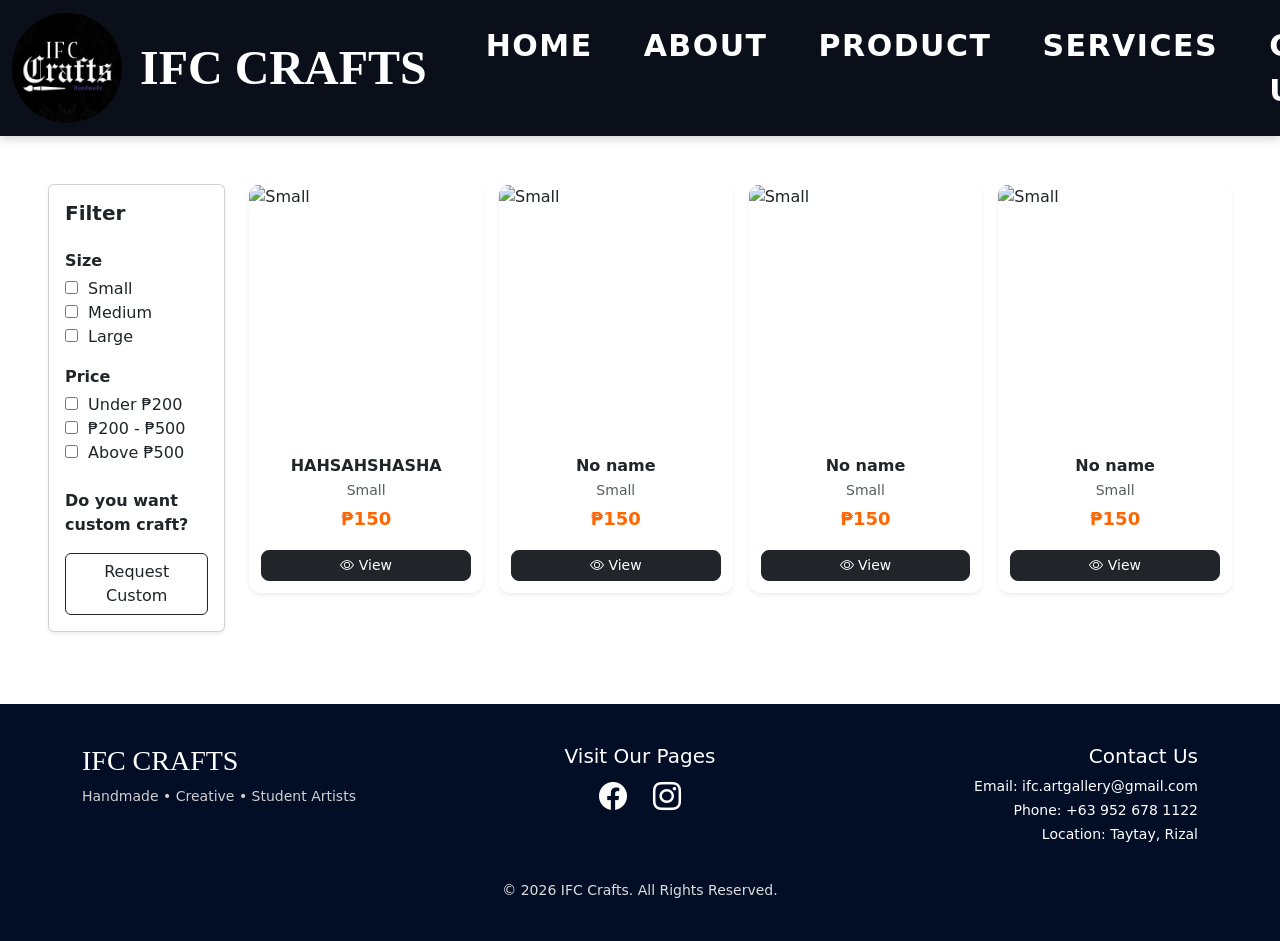
==== index.html @ a80b3e8e "Add files via upload" ====
<!DOCTYPE html>
<html lang="en">
<head>
    <meta charset="UTF-8">
    <meta name="viewport" content="width=device-width, initial-scale=1.0">
    <title>IFC Crafts</title>

    <!-- Bootstrap CSS -->
    <link href="https://cdn.jsdelivr.net/npm/bootstrap@5.3.0/dist/css/bootstrap.min.css" rel="stylesheet">

    <!-- Bootstrap Icons -->
    <link href="https://cdn.jsdelivr.net/npm/bootstrap-icons@1.10.5/font/bootstrap-icons.css" rel="stylesheet">

    <style>
        /* ✅ Make footer stick to bottom */
        html, body {
            height: 100%;
        }

        body {
            display: flex;
            flex-direction: column;
            margin: 0;
        }

        main {
            flex: 1;
            
            
        }

        /* ✅ Seasons Font */
        @font-face {
            font-family: 'Seasons';
            src: url('fonts/Fontspring-DEMO-theseasons-bd.otf') format('opentype');
            font-weight: bold;
        }

        /* ✅ Navbar */
        .custom-navbar {
            background-color: #0b0f1a;
           
            position: sticky;
            top: 0;
            z-index: 1000;
                box-shadow: 0 2px 10px rgba(0,0,0,0.2);

        }

        .navbar-brand {
            display: flex;
            align-items: center;
            color: white;
            font-size: 48px;
            font-family: 'Seasons', serif;
            font-weight: bold;
        }

        .navbar-brand img {
            width: 110px;
            height: 110px;
            border-radius: 50%;
            margin-right: 18px;
        }

        .nav-link {
            color: white !important;
            font-size: 30px;
            font-weight: 600;
            margin-left: 35px;
            letter-spacing: 1.5px;
        }

        .nav-link:hover {
            color: #ffb347 !important;
        }

        /* ✅ Footer */
        .footer-section {
            background-color: #020d26;
            padding: 40px 60px;
        }

        .footer-title {
            font-family: 'Seasons', serif;
            font-size: 28px;
        }

        .footer-sub {
            color: #cfcfcf;
            font-size: 14px;
        }

        .footer-section p {
            margin: 3px 0;
            font-size: 14px;
        }

        .social-icons .icon {
            font-size: 28px;
            margin: 0 10px;
            color: white;
        }

        .social-icons .fb:hover {
            color: #1877f2;
        }

        .social-icons .ig:hover {
            color: #e1306c;
        }

        .copyright {
            font-size: 14px;
            color: #ddd;
        }

        
.card input {
    margin-right: 5px;
}

.card h5 {
    font-weight: 600;
}


        .card-img-top {
    height: 300px;       /* ✅ control height */
    object-fit: cover;   /* ✅ prevents stretching */
}


.col-md-2 .card {
    position: sticky;
    top: 140px;
}

/* ✅ Card container */
.product-card {
    border-radius: 12px;
    overflow: hidden;
    background: white;
    transition: all 0.25s ease;
}

/* ✅ Hover effect */
.product-card:hover {
    transform: translateY(-5px);
    box-shadow: 0 8px 25px rgba(0,0,0,0.15);
}

/* ✅ Image wrapper */
.product-img-wrapper {
    width: 100%;
    height: 260px;
    overflow: hidden;
}

/* ✅ Image */
.product-img {
    width: 100%;
    height: 100%;
    object-fit: cover;
    transition: transform 0.3s ease;
}

/* ✅ Zoom on hover */
.product-card:hover .product-img {
    transform: scale(1.1);
}

/* ✅ Card body */
.product-body {
    padding: 12px;
}

/* ✅ Name */
.product-name {
    font-size: 16px;
    font-weight: 600;
    margin-bottom: 5px;
}

/* ✅ Price */
.product-price {
    color: #ff6600;
    font-weight: bold;
    font-size: 18px;
    margin-bottom: 10px;
}

/* ✅ Button */
.product-card .btn {
    border-radius: 8px;
}





    </style>
</head>

<body>

<!-- Navbar -->
<nav class="navbar navbar-expand-lg custom-navbar">
    <div class="container-fluid">

        <a class="navbar-brand" href="#">
            <img src="ifc_crafts.jpg" alt="Logo">
            IFC CRAFTS
        </a>

        <button class="navbar-toggler bg-light" type="button" data-bs-toggle="collapse" data-bs-target="#navbarNav">
            <span class="navbar-toggler-icon"></span>
        </button>

        <div class="collapse navbar-collapse justify-content-end" id="navbarNav">
            <ul class="navbar-nav">
                <li class="nav-item"><a class="nav-link" href="#">HOME</a></li>
                <li class="nav-item"><a class="nav-link" href="#">ABOUT</a></li>
                <li class="nav-item"><a class="nav-link" href="#">PRODUCT</a></li>
                <li class="nav-item"><a class="nav-link" href="#">SERVICES</a></li>
                <li class="nav-item"><a class="nav-link" href="#">CONTACT US</a></li>
            </ul>
        </div>

    </div>
</nav>

<!-- ✅ Main Content Area -->

<main class="container-fluid px-5 my-5">
    <div class="row">

        <!-- ✅ Sidebar -->
        <div class="col-md-2 mb-4">
            <div class="card p-3 shadow-sm">

                <h5>Filter</h5>

                <!-- Size Filter -->
                <p class="mt-3 mb-1"><strong>Size</strong></p>
                <div>
                    <input type="checkbox" id="small"> Small<br>
                    <input type="checkbox" id="medium"> Medium<br>
                    <input type="checkbox" id="large"> Large
                </div>

                <!-- Price Filter -->
                <p class="mt-3 mb-1"><strong>Price</strong></p>
                <div>
                    <input type="checkbox"> Under ₱200<br>
                    <input type="checkbox"> ₱200 - ₱500<br>
                    <input type="checkbox"> Above ₱500
                </div>

                <!-- ✅ Custom Craft Section -->
                <div class="mt-4">

                    <p class="fw-bold">Do you want custom craft?</p>

                    <button class="btn btn-outline-dark w-100">
                        Request Custom
                    </button>

                </div>
                

            </div>
        </div>

        <!-- ✅ Product Area -->
        <div class="col-md-10">
            <div id="product-container" class="row g-3">
                <!-- Cards will be generated here -->
            </div>
        </div>

    </div>
</main>

<div class="modal fade" id="itemModal" tabindex="-1">
  <div class="modal-dialog modal-lg modal-dialog-centered">
    <div class="modal-content rounded-4 overflow-hidden">

      <!-- Header -->
      <div class="modal-header border-0">
        <h5 class="modal-title fw-bold" id="modalTitle"></h5>
        <button type="button" class="btn-close" data-bs-dismiss="modal"></button>
      </div>

      <!-- Body -->
      <div class="modal-body">
        <div class="row g-4">

          <!-- LEFT: IMAGE -->
          <div class="col-md-6">
            <img id="modalImage" class="img-fluid rounded shadow-sm">
          </div>

          <!-- RIGHT: DETAILS -->
          <div class="col-md-6 d-flex flex-column justify-content-center">

            <!-- Price -->
            <h3 id="modalPrice" class="fw-bold text-warning mb-3"></h3>

            <!-- Size -->
            <p class="text-muted">
              <strong>Size:</strong> <span id="modalSize"></span>
            </p>

            <!-- Description -->
            <p id="modalDescription" class="mb-4"></p>

            <!-- Quantity -->
            <label class="mb-1"><strong>Quantity</strong></label>
            <input type="number" id="quantity" class="form-control mb-3" value="1" min="1"
oninput="updateBuyLink()">


            <!-- Buttons -->
            <div class="d-grid gap-2">

              <a id="buyBtn" target="_blank" class="btn btn-success fw-bold">
    <i class="bi bi-bag"></i> Buy Now
</a>


            </div>

          </div>

        </div>
      </div>

    </div>
  </div>
</div>

<!-- ✅ Footer -->
<footer class="footer-section text-white">
    <div class="container">
        <div class="row text-center text-md-start">

            <div class="col-md-4 mb-3">
                <h3 class="footer-title">IFC CRAFTS</h3>
                <p class="footer-sub">Handmade • Creative • Student Artists</p>
            </div>

            <div class="col-md-4 mb-3 text-center">
                <h5>Visit Our Pages</h5>
                <div class="social-icons mt-2">
                    <a href="#" class="icon fb"><i class="bi bi-facebook"></i></a>
                    <a href="#" class="icon ig"><i class="bi bi-instagram"></i></a>
                </div>
            </div>

            <div class="col-md-4 mb-3 text-md-end">
                <h5>Contact Us</h5>
                <p>Email: ifc.artgallery@gmail.com</p>
                <p>Phone: +63 952 678 1122</p>
                <p>Location: Taytay, Rizal</p>
            </div>

        </div>

        <div class="text-center mt-3 copyright">
            © 2026 IFC Crafts. All Rights Reserved.
        </div>
    </div>
</footer>

<!-- Bootstrap JS -->
<script src="https://cdn.jsdelivr.net/npm/bootstrap@5.3.0/dist/js/bootstrap.bundle.min.js"></script>
<script src="script.js"></script>


</body>
</html>
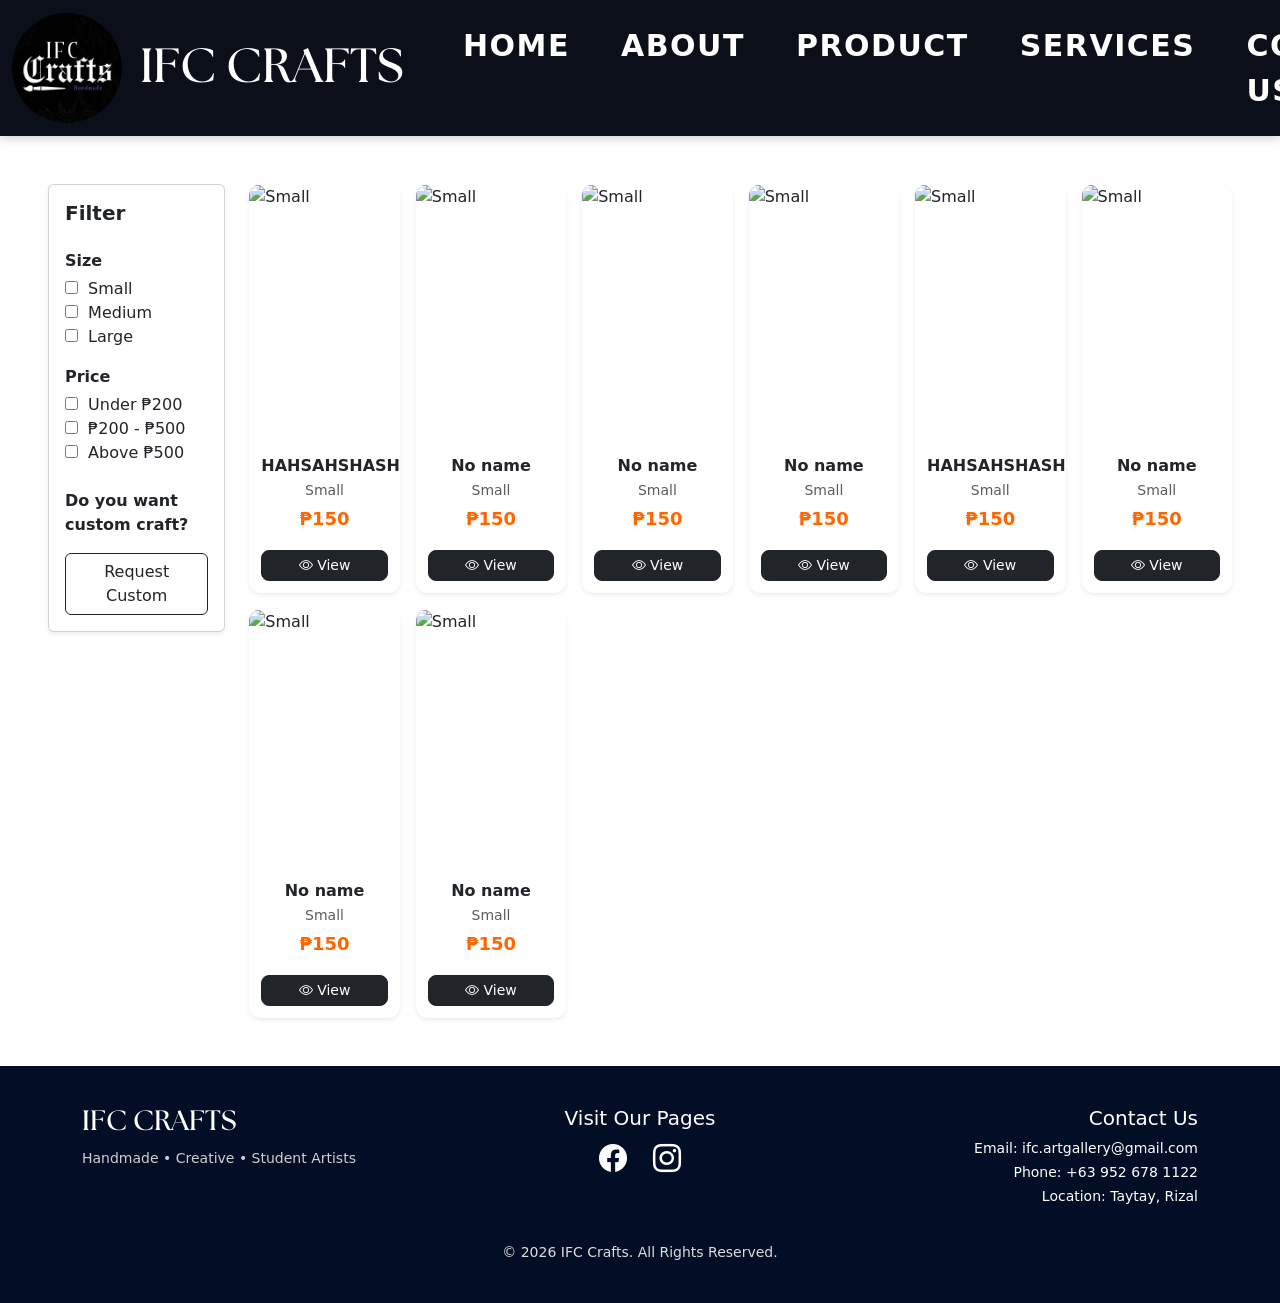
==== commit 1c3d4a31: "Add files via upload" ====
--- a/index.html
+++ b/index.html
@@ -323,9 +323,12 @@
 
             <!-- Buttons -->
             <div class="d-grid gap-2">
-
+                
               <a id="buyBtn" target="_blank" class="btn btn-success fw-bold">
     <i class="bi bi-bag"></i> Buy Now
+</a>
+<a href="terms.html" target="_blank" class="btn btn-link text-decoration-none mt-2" style="font-size: 13px;">
+  Terms of Service
 </a>
 
 
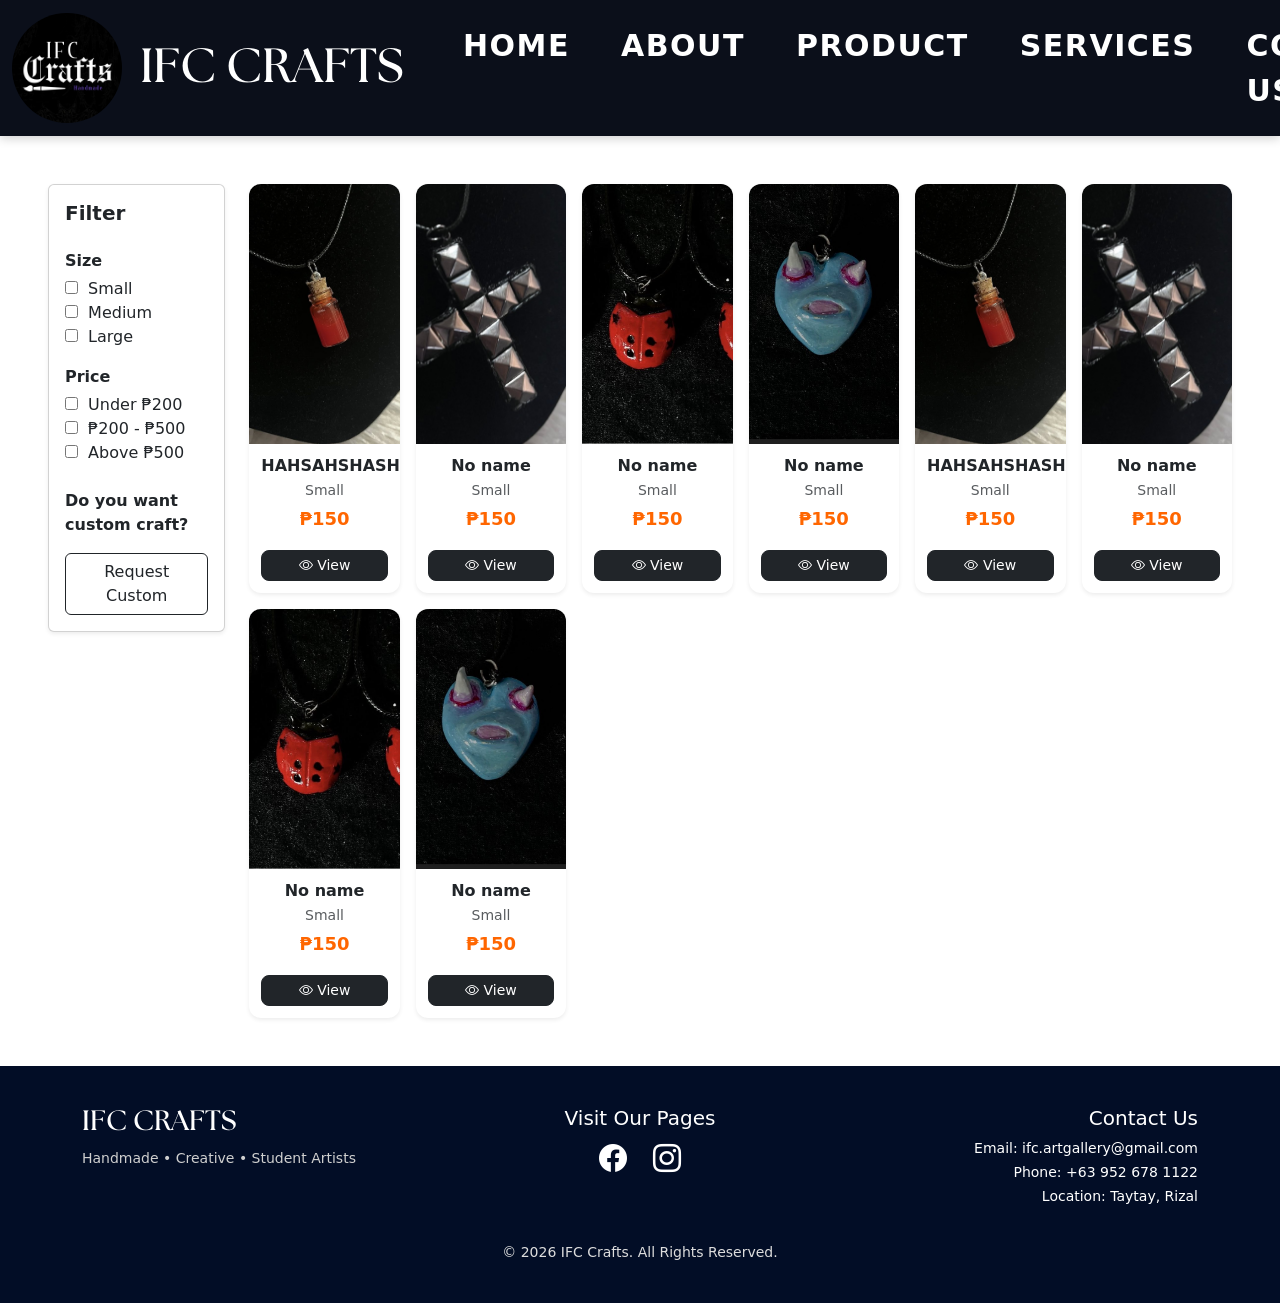
==== commit c9450152: "Add files via upload" ====
--- a/index.html
+++ b/index.html
@@ -262,9 +262,9 @@
 
                     <p class="fw-bold">Do you want custom craft?</p>
 
-                    <button class="btn btn-outline-dark w-100">
+                    <a href="custom.html" target="_blank" class="btn btn-outline-dark w-100">
                         Request Custom
-                    </button>
+                    </a>
 
                 </div>
                 
@@ -305,7 +305,8 @@
           <div class="col-md-6 d-flex flex-column justify-content-center">
 
             <!-- Price -->
-            <h3 id="modalPrice" class="fw-bold text-warning mb-3"></h3>
+            <h3 id="modalPrice" class="fw-bold text-dark mb-3"></h3>
+
 
             <!-- Size -->
             <p class="text-muted">
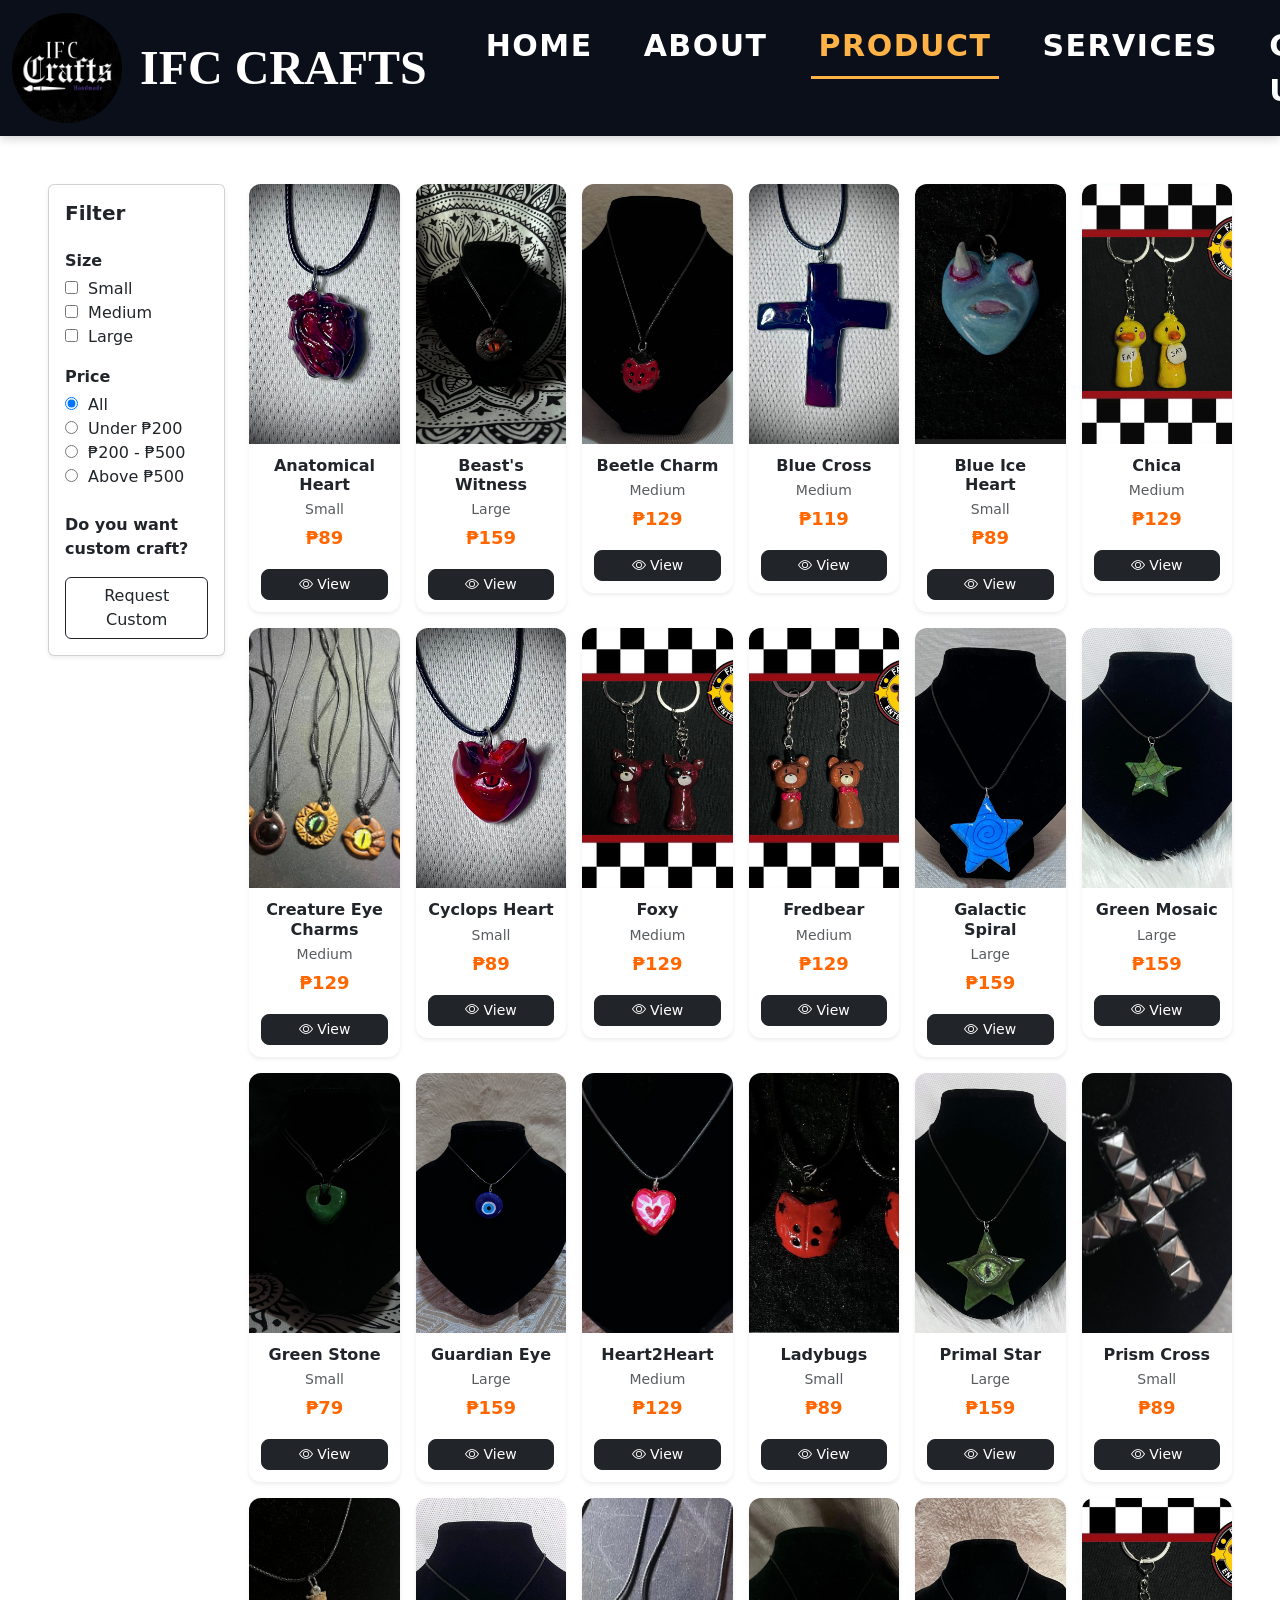
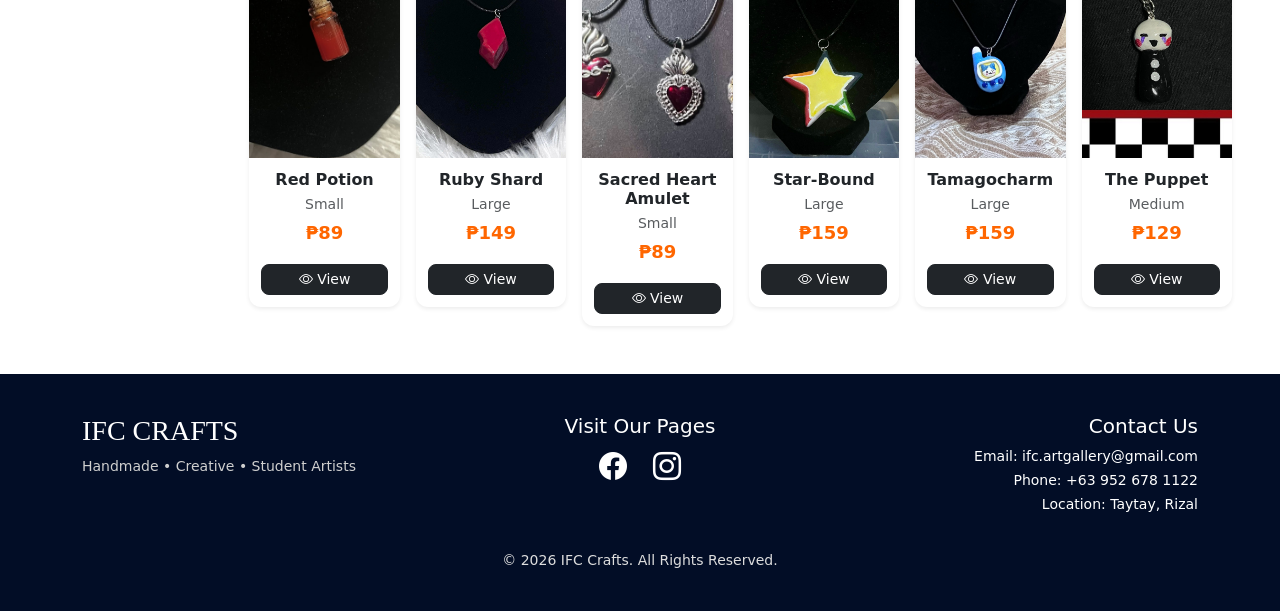
==== commit 559f19c6: "Add files via upload" ====
--- a/index.html
+++ b/index.html
@@ -10,196 +10,7 @@
 
     <!-- Bootstrap Icons -->
     <link href="https://cdn.jsdelivr.net/npm/bootstrap-icons@1.10.5/font/bootstrap-icons.css" rel="stylesheet">
-
-    <style>
-        /* ✅ Make footer stick to bottom */
-        html, body {
-            height: 100%;
-        }
-
-        body {
-            display: flex;
-            flex-direction: column;
-            margin: 0;
-        }
-
-        main {
-            flex: 1;
-            
-            
-        }
-
-        /* ✅ Seasons Font */
-        @font-face {
-            font-family: 'Seasons';
-            src: url('fonts/Fontspring-DEMO-theseasons-bd.otf') format('opentype');
-            font-weight: bold;
-        }
-
-        /* ✅ Navbar */
-        .custom-navbar {
-            background-color: #0b0f1a;
-           
-            position: sticky;
-            top: 0;
-            z-index: 1000;
-                box-shadow: 0 2px 10px rgba(0,0,0,0.2);
-
-        }
-
-        .navbar-brand {
-            display: flex;
-            align-items: center;
-            color: white;
-            font-size: 48px;
-            font-family: 'Seasons', serif;
-            font-weight: bold;
-        }
-
-        .navbar-brand img {
-            width: 110px;
-            height: 110px;
-            border-radius: 50%;
-            margin-right: 18px;
-        }
-
-        .nav-link {
-            color: white !important;
-            font-size: 30px;
-            font-weight: 600;
-            margin-left: 35px;
-            letter-spacing: 1.5px;
-        }
-
-        .nav-link:hover {
-            color: #ffb347 !important;
-        }
-
-        /* ✅ Footer */
-        .footer-section {
-            background-color: #020d26;
-            padding: 40px 60px;
-        }
-
-        .footer-title {
-            font-family: 'Seasons', serif;
-            font-size: 28px;
-        }
-
-        .footer-sub {
-            color: #cfcfcf;
-            font-size: 14px;
-        }
-
-        .footer-section p {
-            margin: 3px 0;
-            font-size: 14px;
-        }
-
-        .social-icons .icon {
-            font-size: 28px;
-            margin: 0 10px;
-            color: white;
-        }
-
-        .social-icons .fb:hover {
-            color: #1877f2;
-        }
-
-        .social-icons .ig:hover {
-            color: #e1306c;
-        }
-
-        .copyright {
-            font-size: 14px;
-            color: #ddd;
-        }
-
-        
-.card input {
-    margin-right: 5px;
-}
-
-.card h5 {
-    font-weight: 600;
-}
-
-
-        .card-img-top {
-    height: 300px;       /* ✅ control height */
-    object-fit: cover;   /* ✅ prevents stretching */
-}
-
-
-.col-md-2 .card {
-    position: sticky;
-    top: 140px;
-}
-
-/* ✅ Card container */
-.product-card {
-    border-radius: 12px;
-    overflow: hidden;
-    background: white;
-    transition: all 0.25s ease;
-}
-
-/* ✅ Hover effect */
-.product-card:hover {
-    transform: translateY(-5px);
-    box-shadow: 0 8px 25px rgba(0,0,0,0.15);
-}
-
-/* ✅ Image wrapper */
-.product-img-wrapper {
-    width: 100%;
-    height: 260px;
-    overflow: hidden;
-}
-
-/* ✅ Image */
-.product-img {
-    width: 100%;
-    height: 100%;
-    object-fit: cover;
-    transition: transform 0.3s ease;
-}
-
-/* ✅ Zoom on hover */
-.product-card:hover .product-img {
-    transform: scale(1.1);
-}
-
-/* ✅ Card body */
-.product-body {
-    padding: 12px;
-}
-
-/* ✅ Name */
-.product-name {
-    font-size: 16px;
-    font-weight: 600;
-    margin-bottom: 5px;
-}
-
-/* ✅ Price */
-.product-price {
-    color: #ff6600;
-    font-weight: bold;
-    font-size: 18px;
-    margin-bottom: 10px;
-}
-
-/* ✅ Button */
-.product-card .btn {
-    border-radius: 8px;
-}
-
-
-
-
-
-    </style>
+    <link rel="stylesheet" href="styles/index.css">
 </head>
 
 <body>
@@ -209,7 +20,7 @@
     <div class="container-fluid">
 
         <a class="navbar-brand" href="#">
-            <img src="ifc_crafts.jpg" alt="Logo">
+            <img src="images/ifc_crafts.jpg" alt="Logo">
             IFC CRAFTS
         </a>
 
@@ -221,7 +32,7 @@
             <ul class="navbar-nav">
                 <li class="nav-item"><a class="nav-link" href="#">HOME</a></li>
                 <li class="nav-item"><a class="nav-link" href="#">ABOUT</a></li>
-                <li class="nav-item"><a class="nav-link" href="#">PRODUCT</a></li>
+                <li class="nav-item"><a class="nav-link active" href="#">PRODUCT</a></li>
                 <li class="nav-item"><a class="nav-link" href="#">SERVICES</a></li>
                 <li class="nav-item"><a class="nav-link" href="#">CONTACT US</a></li>
             </ul>
@@ -252,9 +63,13 @@
                 <!-- Price Filter -->
                 <p class="mt-3 mb-1"><strong>Price</strong></p>
                 <div>
-                    <input type="checkbox"> Under ₱200<br>
-                    <input type="checkbox"> ₱200 - ₱500<br>
-                    <input type="checkbox"> Above ₱500
+    <input type="radio" name="price" id="allPrice" checked> All<br>
+ <input type="radio" name="price" id="under200"> Under ₱200<br>
+  <input type="radio" name="price" id="200to500"> ₱200 - ₱500<br>
+  <input type="radio" name="price" id="above500"> Above ₱500
+
+
+
                 </div>
 
                 <!-- ✅ Custom Craft Section -->
@@ -379,7 +194,7 @@
 
 <!-- Bootstrap JS -->
 <script src="https://cdn.jsdelivr.net/npm/bootstrap@5.3.0/dist/js/bootstrap.bundle.min.js"></script>
-<script src="script.js"></script>
+<script src="scripts/script.js"></script>
 
 
 </body>
--- a/styles/index.css
+++ b/styles/index.css
@@ -0,0 +1,193 @@
+       /* ✅ Make footer stick to bottom */
+        html, body {
+            height: 100%;
+        }
+
+        body {
+            display: flex;
+            flex-direction: column;
+            margin: 0;
+        }
+
+        main {
+            flex: 1;
+            
+            
+        }
+
+        /* ✅ Seasons Font */
+        @font-face {
+            font-family: 'Seasons';
+            src: url('fonts/Fontspring-DEMO-theseasons-bd.otf') format('opentype');
+            font-weight: bold;
+        }
+
+        /* ✅ Navbar */
+        .custom-navbar {
+            background-color: #0b0f1a;
+           
+            position: sticky;
+            top: 0;
+            z-index: 1000;
+                box-shadow: 0 2px 10px rgba(0,0,0,0.2);
+
+        }
+
+        .navbar-brand {
+            display: flex;
+            align-items: center;
+            color: white;
+            font-size: 48px;
+            font-family: 'Seasons', serif;
+            font-weight: bold;
+        }
+
+        .navbar-brand img {
+            width: 110px;
+            height: 110px;
+            border-radius: 50%;
+            margin-right: 18px;
+        }
+
+        .navbar-brand:hover{
+            color: #ffb347 !important;
+        }
+
+        .nav-link {
+            color: white !important;
+            font-size: 30px;
+            font-weight: 600;
+            margin-left: 35px;
+            letter-spacing: 1.5px;
+        }
+
+        .nav-link:hover {
+            color: #ffb347 !important;
+        }
+
+        /* ✅ Footer */
+        .footer-section {
+            background-color: #020d26;
+            padding: 40px 60px;
+        }
+
+        .footer-title {
+            font-family: 'Seasons', serif;
+            font-size: 28px;
+        }
+
+        .footer-sub {
+            color: #cfcfcf;
+            font-size: 14px;
+        }
+
+        .footer-section p {
+            margin: 3px 0;
+            font-size: 14px;
+        }
+
+        .social-icons .icon {
+            font-size: 28px;
+            margin: 0 10px;
+            color: white;
+        }
+
+        .social-icons .fb:hover {
+            color: #1877f2;
+        }
+
+        .social-icons .ig:hover {
+            color: #e1306c;
+        }
+
+        .copyright {
+            font-size: 14px;
+            color: #ddd;
+        }
+
+        
+.card input {
+    margin-right: 5px;
+}
+
+.card h5 {
+    font-weight: 600;
+}
+
+
+        .card-img-top {
+    height: 300px;       /* ✅ control height */
+    object-fit: cover;   /* ✅ prevents stretching */
+}
+
+
+.col-md-2 .card {
+    position: sticky;
+    top: 140px;
+}
+
+/* ✅ Card container */
+.product-card {
+    border-radius: 12px;
+    overflow: hidden;
+    background: white;
+    transition: all 0.25s ease;
+}
+
+/* ✅ Hover effect */
+.product-card:hover {
+    transform: translateY(-5px);
+    box-shadow: 0 8px 25px rgba(0,0,0,0.15);
+}
+
+/* ✅ Image wrapper */
+.product-img-wrapper {
+    width: 100%;
+    height: 260px;
+    overflow: hidden;
+}
+
+/* ✅ Image */
+.product-img {
+    width: 100%;
+    height: 100%;
+    object-fit: cover;
+    transition: transform 0.3s ease;
+}
+
+/* ✅ Zoom on hover */
+.product-card:hover .product-img {
+    transform: scale(1.1);
+}
+
+/* ✅ Card body */
+.product-body {
+    padding: 12px;
+}
+
+/* ✅ Name */
+.product-name {
+    font-size: 16px;
+    font-weight: 600;
+    margin-bottom: 5px;
+}
+
+/* ✅ Price */
+.product-price {
+    color: #ff6600;
+    font-weight: bold;
+    font-size: 18px;
+    margin-bottom: 10px;
+}
+
+/* ✅ Button */
+.product-card .btn {
+    border-radius: 8px;
+}
+
+
+.nav-link.active {
+    color: #ffb347 !important;
+    border-bottom: 3px solid #ffb347;
+}
+
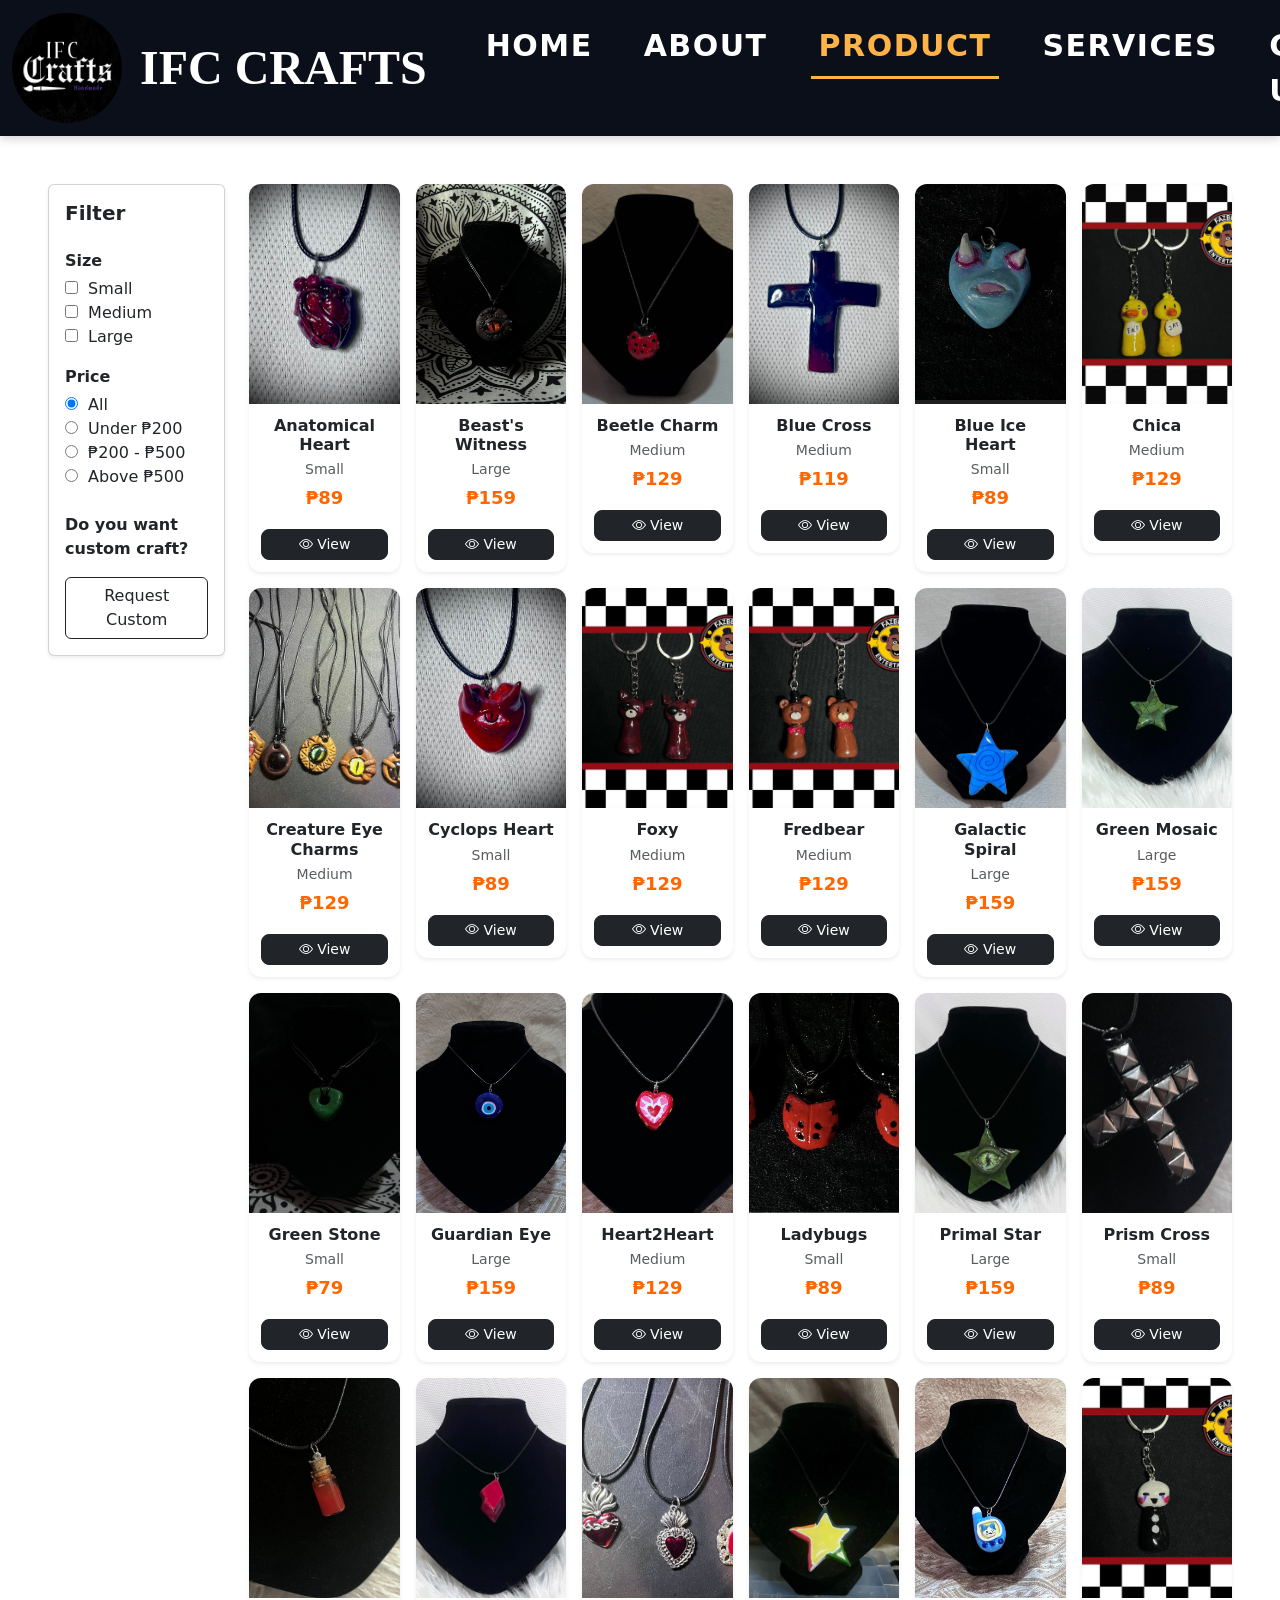
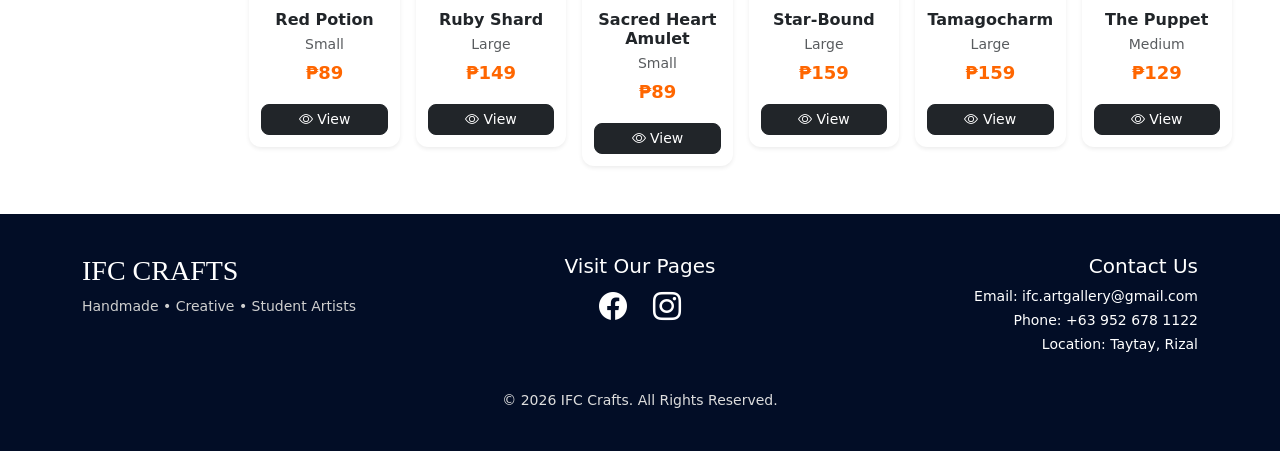
==== commit 4f7830d7: "Add files via upload" ====
--- a/index.html
+++ b/index.html
@@ -47,10 +47,15 @@
     <div class="row">
 
         <!-- ✅ Sidebar -->
-        <div class="col-md-2 mb-4">
+        <div class="col-12 col-md-3 col-lg-2 mb-4">
+            <button class="btn btn-dark w-100 mb-3 d-md-none" data-bs-toggle="collapse" data-bs-target="#filterBox">
+  Show Filters
+</button>
+             <div id="filterBox" class="collapse d-md-block">
             <div class="card p-3 shadow-sm">
 
                 <h5>Filter</h5>
+
 
                 <!-- Size Filter -->
                 <p class="mt-3 mb-1"><strong>Size</strong></p>
@@ -77,13 +82,14 @@
 
                     <p class="fw-bold">Do you want custom craft?</p>
 
-                    <a href="custom.html" target="_blank" class="btn btn-outline-dark w-100">
-                        Request Custom
-                    </a>
+                    <button class="btn btn-outline-dark w-100" data-bs-toggle="modal" data-bs-target="#customModal">
+    Request Custom
+</button>
 
                 </div>
                 
 
+            </div>
             </div>
         </div>
 
@@ -159,6 +165,134 @@
   </div>
 </div>
 
+<div class="modal fade" id="customModal" tabindex="-1">
+  <div class="modal-dialog modal-lg modal-dialog-centered">
+    <div class="modal-content rounded-4 shadow">
+
+      <!-- HEADER -->
+      <div class="modal-header border-0 pb-0">
+        <h5 class="modal-title fw-bold fs-4">Customize Your Craft</h5>
+        <button type="button" class="btn-close" data-bs-dismiss="modal"></button>
+      </div>
+
+      <!-- BODY -->
+      <div class="modal-body px-4 pb-4">
+
+        <form id="customForm">
+
+          <!-- ✅ SIZE -->
+          <div class="mb-4">
+            <label class="fw-bold mb-2">Size</label>
+            <div class="d-flex gap-3">
+
+              <input type="radio" class="btn-check" name="size" id="size1" value="Small" required>
+              <label class="btn btn-outline-dark" for="size1">Small</label>
+
+              <input type="radio" class="btn-check" name="size" id="size2" value="Medium">
+              <label class="btn btn-outline-dark" for="size2">Medium</label>
+
+              <input type="radio" class="btn-check" name="size" id="size3" value="Large">
+              <label class="btn btn-outline-dark" for="size3">Large</label>
+
+            </div>
+          </div>
+
+          <!-- ✅ TYPE -->
+          <div class="mb-4">
+            <label class="fw-bold mb-2">Type</label>
+            <div class="d-flex gap-3">
+
+              <input type="radio" class="btn-check" name="type" id="type1" value="Necklace" required>
+              <label class="btn btn-outline-dark" for="type1">Necklace</label>
+
+              <input type="radio" class="btn-check" name="type" id="type2" value="Bracelet">
+              <label class="btn btn-outline-dark" for="type2">Bracelet</label>
+
+              <input type="radio" class="btn-check" name="type" id="type3" value="Keychain">
+              <label class="btn btn-outline-dark" for="type3">Keychain</label>
+
+            </div>
+          </div>
+
+          <!-- ✅ DESCRIPTION -->
+          <div class="mb-4">
+            <label class="fw-bold mb-2">Describe your design</label>
+
+            <textarea 
+              id="customDesc"
+              class="form-control"
+              rows="3"
+              placeholder="Tell us your idea, color, vibe..."
+              required
+            ></textarea>
+
+            <small class="text-muted">
+              📌 You can send photo references after submitting via Messenger.
+            </small>
+          </div>
+
+          <!-- ✅ IMAGE UPLOAD -->
+<div class="mb-4">
+  <label class="fw-bold mb-2">Upload Reference Image</label>
+
+  <input 
+    type="file" 
+    id="imageUpload" 
+    class="form-control"
+    accept="image/*"
+  >
+
+  <!-- ✅ Preview -->
+  <div class="mt-3 text-center">
+    <img id="imagePreview" 
+         src="" 
+         style="max-width:100%; max-height:200px; display:none; border-radius:10px;">
+  </div>
+
+  <small class="text-muted">
+    📸 Optional: Upload an image to show your design idea.
+  </small>
+</div>
+
+
+          <!-- ✅ SUBMIT -->
+          <button type="submit" class="btn btn-success w-100 py-2 fw-bold">
+            <i class="bi bi-send"></i> Submit Request
+          </button>
+
+        </form>
+
+      </div>
+    </div>
+  </div>
+</div>
+
+<div class="modal fade" id="confirmModal" tabindex="-1">
+  <div class="modal-dialog modal-dialog-centered">
+    <div class="modal-content rounded-4 text-center p-4">
+
+      <h5 class="fw-bold mb-3">⚠️ One More Step</h5>
+
+      <p class="mb-4">
+        After Messenger opens, please send your uploaded image in the chat.
+      </p>
+
+      <div class="d-flex gap-2">
+        <button class="btn btn-secondary w-50" data-bs-dismiss="modal">
+          Cancel
+        </button>
+
+        <button id="continueBtn" class="btn btn-success w-50">
+          Continue
+        </button>
+      </div>
+
+    </div>
+  </div>
+</div>
+
+
+
 <!-- ✅ Footer -->
 <footer class="footer-section text-white">
     <div class="container">
--- a/styles/index.css
+++ b/styles/index.css
@@ -191,3 +191,38 @@
     border-bottom: 3px solid #ffb347;
 }
 
+@media (max-width: 768px) {
+  .col-md-2 {
+    position: static !important;
+  }
+}
+
+.navbar-brand {
+  font-size: clamp(18px, 4vw, 48px);
+}
+
+.navbar-brand img {
+  width: clamp(50px, 10vw, 110px);
+  height: auto;
+}
+
+.product-img-wrapper {
+  height: 220px;
+}
+
+@media (max-width: 576px) {
+  .product-img-wrapper {
+    height: 180px;
+  }
+}
+
+@media (max-width: 576px) {
+  .modal-body {
+    padding: 15px !important;
+  }
+
+  .btn-check + .btn {
+    font-size: 14px;
+    padding: 6px 10px;
+  }
+}
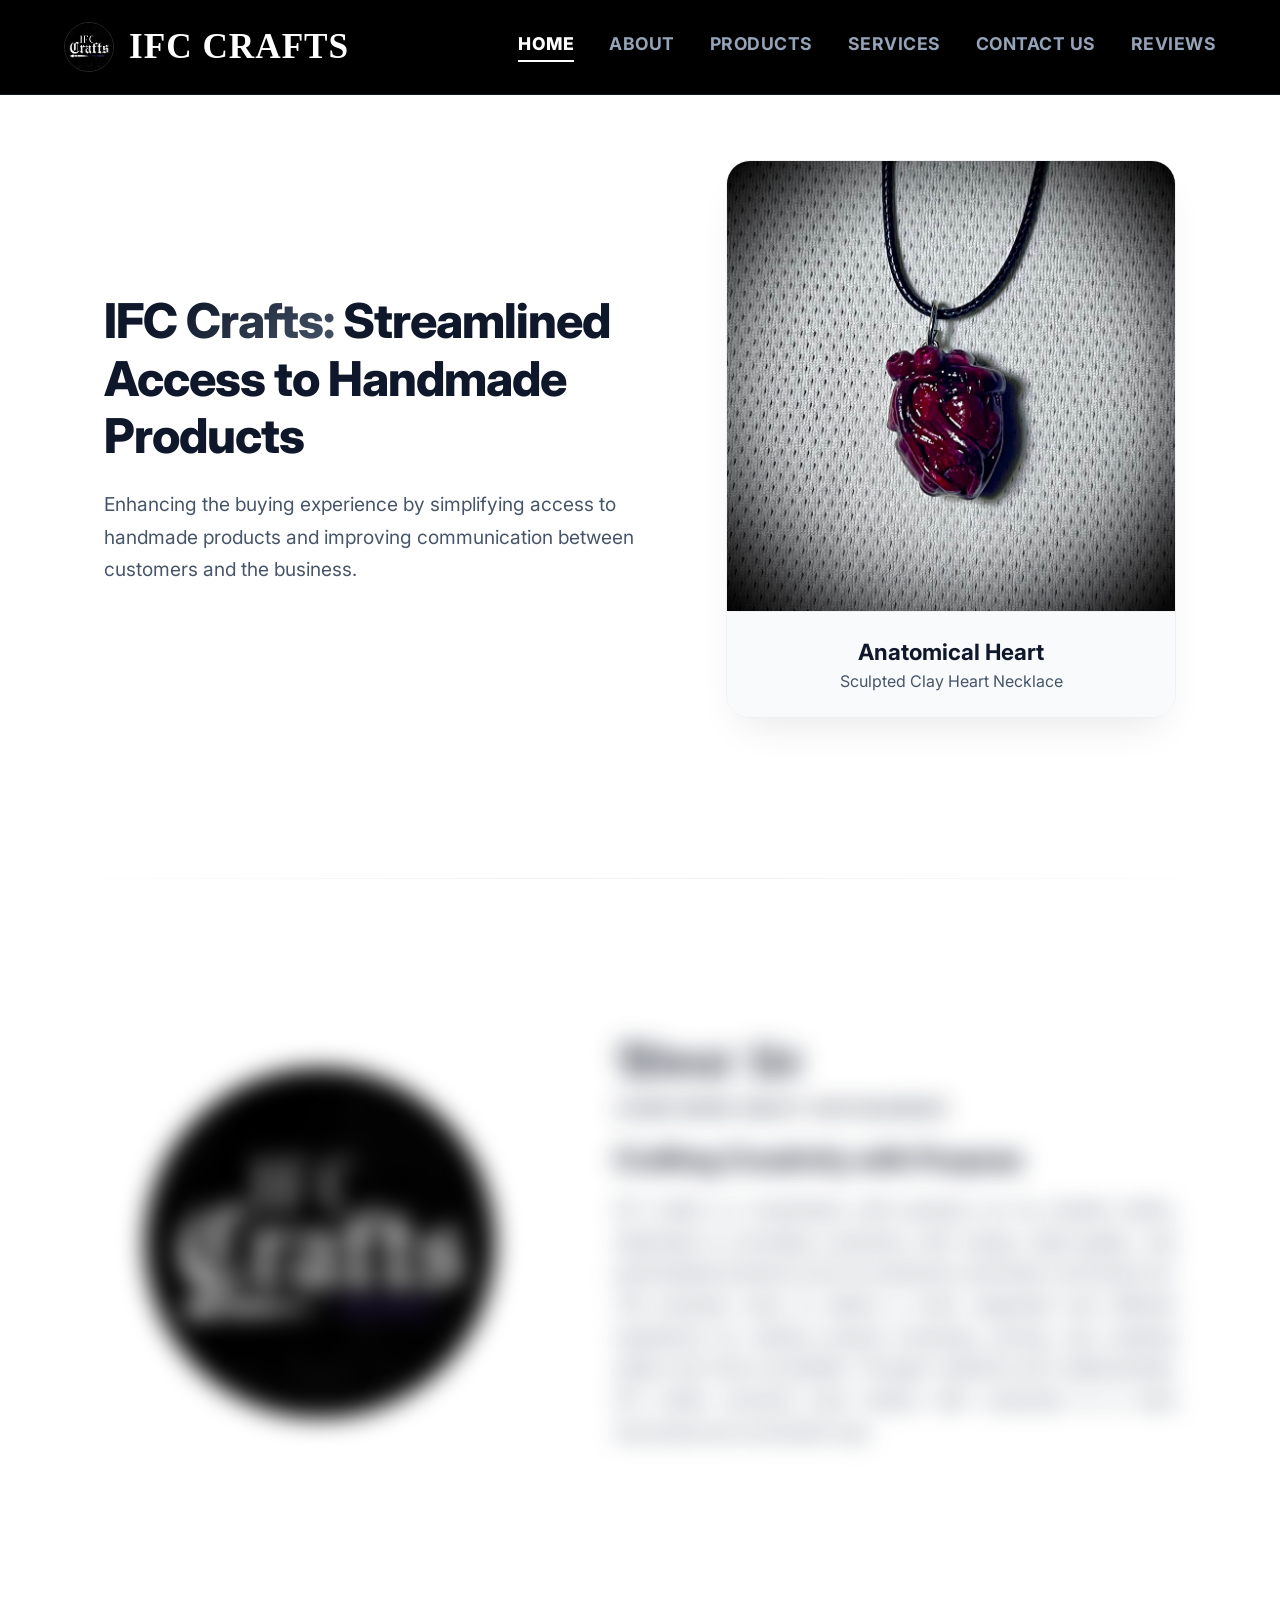
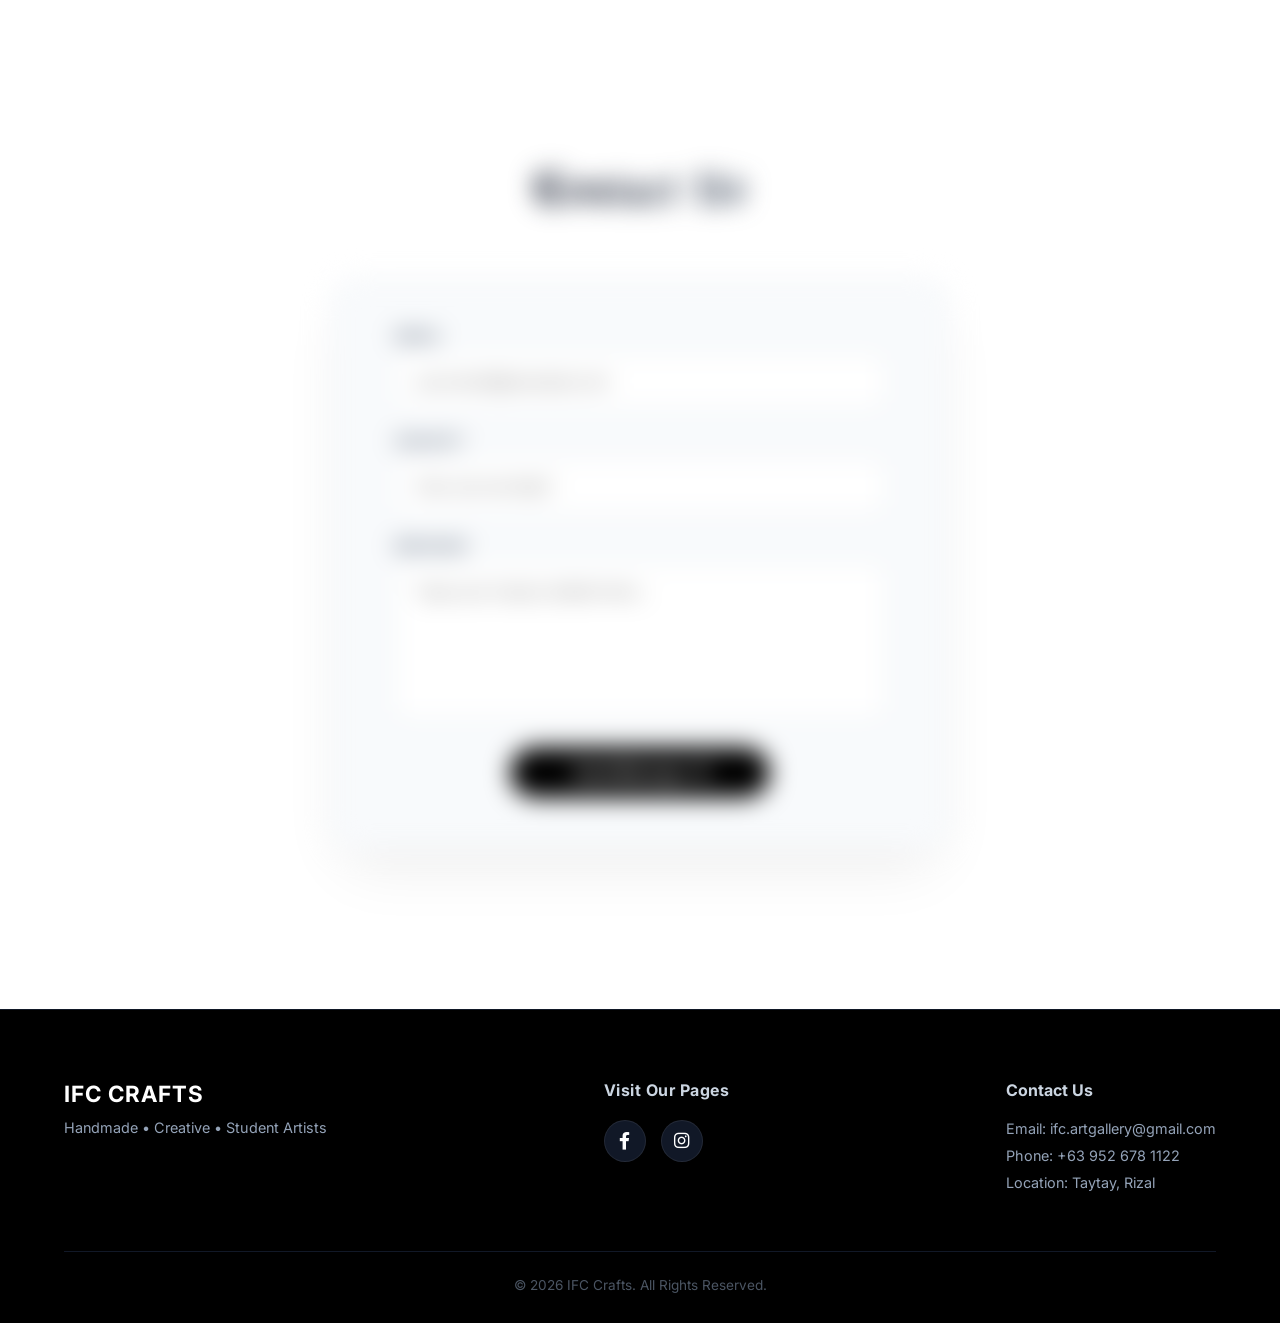
==== commit 492e4487: "Add files via upload" ====
--- a/index.html
+++ b/index.html
@@ -3,333 +3,301 @@
 <head>
     <meta charset="UTF-8">
     <meta name="viewport" content="width=device-width, initial-scale=1.0">
-    <title>IFC Crafts</title>
-
-    <!-- Bootstrap CSS -->
-    <link href="https://cdn.jsdelivr.net/npm/bootstrap@5.3.0/dist/css/bootstrap.min.css" rel="stylesheet">
-
-    <!-- Bootstrap Icons -->
-    <link href="https://cdn.jsdelivr.net/npm/bootstrap-icons@1.10.5/font/bootstrap-icons.css" rel="stylesheet">
-    <link rel="stylesheet" href="styles/index.css">
+    <title>IFC Crafts - Homepage</title>
+    <link rel="preconnect" href="https://fonts.googleapis.com">
+    <link rel="preconnect" href="https://fonts.gstatic.com" crossorigin>
+    <link href="https://fonts.googleapis.com/css2?family=Inter:wght@400;700&family=The+Seasons&display=swap" rel="stylesheet">
+    <link rel="stylesheet" href="styles/style.css">
+    <link rel="stylesheet" href="https://cdnjs.cloudflare.com/ajax/libs/font-awesome/6.0.0/css/all.min.css">
 </head>
-
 <body>
 
-<!-- Navbar -->
-<nav class="navbar navbar-expand-lg custom-navbar">
-    <div class="container-fluid">
-
-        <a class="navbar-brand" href="#">
-            <img src="images/ifc_crafts.jpg" alt="Logo">
-            IFC CRAFTS
-        </a>
-
-        <button class="navbar-toggler bg-light" type="button" data-bs-toggle="collapse" data-bs-target="#navbarNav">
-            <span class="navbar-toggler-icon"></span>
-        </button>
-
-        <div class="collapse navbar-collapse justify-content-end" id="navbarNav">
-            <ul class="navbar-nav">
-                <li class="nav-item"><a class="nav-link" href="#">HOME</a></li>
-                <li class="nav-item"><a class="nav-link" href="#">ABOUT</a></li>
-                <li class="nav-item"><a class="nav-link active" href="#">PRODUCT</a></li>
-                <li class="nav-item"><a class="nav-link" href="#">SERVICES</a></li>
-                <li class="nav-item"><a class="nav-link" href="#">CONTACT US</a></li>
-            </ul>
+    <header class="navbar">
+        <div class="nav-container">
+            <div class="logo-area">
+                <img src="pics/Logo.jpg" alt="IFC Crafts Logo" class="nav-logo">
+                <span class="brand-name">IFC CRAFTS</span>
+            </div>
+            
+            <input type="checkbox" id="menu-toggle" class="menu-toggle">
+            <label for="menu-toggle" class="hamburger">
+                <span></span>
+                <span></span>
+                <span></span>
+            </label>
+
+            <nav class="nav-links">
+                <a href="#home">HOME</a>
+                <a href="#about">ABOUT</a>
+                <a href="products.html">PRODUCTS</a>
+                <a href="services.html">SERVICES</a>
+                <a href="#contact">CONTACT US</a>
+                <a href="reviews.html">REVIEWS</a> 
+            </nav>
         </div>
-
-    </div>
-</nav>
-
-<!-- ✅ Main Content Area -->
-
-<main class="container-fluid px-5 my-5">
-    <div class="row">
-
-        <!-- ✅ Sidebar -->
-        <div class="col-12 col-md-3 col-lg-2 mb-4">
-            <button class="btn btn-dark w-100 mb-3 d-md-none" data-bs-toggle="collapse" data-bs-target="#filterBox">
-  Show Filters
-</button>
-             <div id="filterBox" class="collapse d-md-block">
-            <div class="card p-3 shadow-sm">
-
-                <h5>Filter</h5>
-
-
-                <!-- Size Filter -->
-                <p class="mt-3 mb-1"><strong>Size</strong></p>
-                <div>
-                    <input type="checkbox" id="small"> Small<br>
-                    <input type="checkbox" id="medium"> Medium<br>
-                    <input type="checkbox" id="large"> Large
+    </header>
+
+    <main class="main-wrapper">
+
+        <section id="home" class="section-container home-section reveal">
+            <div class="home-text">
+                <h1 class="premium-fade-up header-glow"><span class="highlight-text">IFC Crafts:</span> Streamlined Access to Handmade Products</h1>
+                <p class="premium-fade-up link-delay-1 home-subtext">Enhancing the buying experience by simplifying access to handmade products and improving communication between customers and the business.</p>
+            </div>
+            
+            <div class="carousel-wrapper single-card-carousel premium-scale-in link-delay-2 glow-container">
+                <div class="carousel-track-container">
+                    <div class="carousel-track" id="auto-track">
+                        
+                        <div class="product-card">
+                            <div class="card-image-wrapper">
+                                <img src="pics/heartPendant.jpg" alt="Anatomical Heart Pendant" class="card-img">
+                            </div>
+                            <div class="card-info">
+                                <h4>Anatomical Heart</h4>
+                                <p>Sculpted Clay Heart Necklace</p>
+                            </div>
+                        </div>
+                        
+                        <div class="product-card">
+                            <div class="card-image-wrapper">
+                                <img src="pics/keychain2.jpg" alt="Tamagotchi Style Keychains" class="card-img">
+                            </div>
+                            <div class="card-info">
+                                <h4>Retro Console Accents</h4>
+                                <p>Handmade Miniature Clay Keychains</p>
+                            </div>
+                        </div>
+
+                        <div class="product-card">
+                            <div class="card-image-wrapper">
+                                <img src="pics/henna2.jpg" alt="Floral Henna Design" class="card-img">
+                            </div>
+                            <div class="card-info">
+                                <h4>Floral Henna Art</h4>
+                                <p>Elegantly Linked Hand Elements</p>
+                            </div>
+                        </div>
+
+                        <div class="product-card">
+                            <div class="card-image-wrapper">
+                                <img src="pics/stareyePendant.jpg" alt="Star Eye Pendant" class="card-img">
+                            </div>
+                            <div class="card-info">
+                                <h4>Cosmic Eye Star</h4>
+                                <p>Surrealist Statement Cord Pendant</p>
+                            </div>
+                        </div>
+
+                        <div class="product-card">
+                            <div class="card-image-wrapper">
+                                <img src="pics/keychain3.jpg" alt="Bear Riceball Keychains" class="card-img">
+                            </div>
+                            <div class="card-info">
+                                <h4>Onigiri Friends</h4>
+                                <p>Cute Sculpted Riceball Trinkets</p>
+                            </div>
+                        </div>
+
+                        <div class="product-card">
+                            <div class="card-image-wrapper">
+                                <img src="pics/henna.jpg" alt="Sun and Moon Henna Art" class="card-img">
+                            </div>
+                            <div class="card-info">
+                                <h4>Celestial Henna</h4>
+                                <p>Custom Sun & Moon Temporary Ink</p>
+                            </div>
+                        </div>
+
+                        <div class="product-card">
+                            <div class="card-image-wrapper">
+                                <img src="pics/keychain.jpg" alt="White Seal Keychains" class="card-img">
+                            </div>
+                            <div class="card-info">
+                                <h4>Seal Friends</h4>
+                                <p>Handmade Cute Chubby Seal Trinkets</p>
+                            </div>
+                        </div>
+
+                        <div class="product-card">
+                            <div class="card-image-wrapper">
+                                <img src="pics/henna3.jpg" alt="Red Bow Henna Tattoo 888" class="card-img">
+                            </div>
+                            <div class="card-info">
+                                <h4>Coquette Ribbon Art</h4>
+                                <p>Minimalist Tinted Line Illustration</p>
+                            </div>
+                        </div>
+
+                    </div>
                 </div>
-
-                <!-- Price Filter -->
-                <p class="mt-3 mb-1"><strong>Price</strong></p>
-                <div>
-    <input type="radio" name="price" id="allPrice" checked> All<br>
- <input type="radio" name="price" id="under200"> Under ₱200<br>
-  <input type="radio" name="price" id="200to500"> ₱200 - ₱500<br>
-  <input type="radio" name="price" id="above500"> Above ₱500
-
-
-
-                </div>
-
-                <!-- ✅ Custom Craft Section -->
-                <div class="mt-4">
-
-                    <p class="fw-bold">Do you want custom craft?</p>
-
-                    <button class="btn btn-outline-dark w-100" data-bs-toggle="modal" data-bs-target="#customModal">
-    Request Custom
-</button>
-
-                </div>
-                
-
-            </div>
-            </div>
-        </div>
-
-        <!-- ✅ Product Area -->
-        <div class="col-md-10">
-            <div id="product-container" class="row g-3">
-                <!-- Cards will be generated here -->
-            </div>
-        </div>
-
-    </div>
-</main>
-
-<div class="modal fade" id="itemModal" tabindex="-1">
-  <div class="modal-dialog modal-lg modal-dialog-centered">
-    <div class="modal-content rounded-4 overflow-hidden">
-
-      <!-- Header -->
-      <div class="modal-header border-0">
-        <h5 class="modal-title fw-bold" id="modalTitle"></h5>
-        <button type="button" class="btn-close" data-bs-dismiss="modal"></button>
-      </div>
-
-      <!-- Body -->
-      <div class="modal-body">
-        <div class="row g-4">
-
-          <!-- LEFT: IMAGE -->
-          <div class="col-md-6">
-            <img id="modalImage" class="img-fluid rounded shadow-sm">
-          </div>
-
-          <!-- RIGHT: DETAILS -->
-          <div class="col-md-6 d-flex flex-column justify-content-center">
-
-            <!-- Price -->
-            <h3 id="modalPrice" class="fw-bold text-dark mb-3"></h3>
-
-
-            <!-- Size -->
-            <p class="text-muted">
-              <strong>Size:</strong> <span id="modalSize"></span>
-            </p>
-
-            <!-- Description -->
-            <p id="modalDescription" class="mb-4"></p>
-
-            <!-- Quantity -->
-            <label class="mb-1"><strong>Quantity</strong></label>
-            <input type="number" id="quantity" class="form-control mb-3" value="1" min="1"
-oninput="updateBuyLink()">
-
-
-            <!-- Buttons -->
-            <div class="d-grid gap-2">
-                
-              <a id="buyBtn" target="_blank" class="btn btn-success fw-bold">
-    <i class="bi bi-bag"></i> Buy Now
-</a>
-<a href="terms.html" target="_blank" class="btn btn-link text-decoration-none mt-2" style="font-size: 13px;">
-  Terms of Service
-</a>
-
-
-            </div>
-
-          </div>
-
-        </div>
-      </div>
-
-    </div>
-  </div>
-</div>
-
-<div class="modal fade" id="customModal" tabindex="-1">
-  <div class="modal-dialog modal-lg modal-dialog-centered">
-    <div class="modal-content rounded-4 shadow">
-
-      <!-- HEADER -->
-      <div class="modal-header border-0 pb-0">
-        <h5 class="modal-title fw-bold fs-4">Customize Your Craft</h5>
-        <button type="button" class="btn-close" data-bs-dismiss="modal"></button>
-      </div>
-
-      <!-- BODY -->
-      <div class="modal-body px-4 pb-4">
-
-        <form id="customForm">
-
-          <!-- ✅ SIZE -->
-          <div class="mb-4">
-            <label class="fw-bold mb-2">Size</label>
-            <div class="d-flex gap-3">
-
-              <input type="radio" class="btn-check" name="size" id="size1" value="Small" required>
-              <label class="btn btn-outline-dark" for="size1">Small</label>
-
-              <input type="radio" class="btn-check" name="size" id="size2" value="Medium">
-              <label class="btn btn-outline-dark" for="size2">Medium</label>
-
-              <input type="radio" class="btn-check" name="size" id="size3" value="Large">
-              <label class="btn btn-outline-dark" for="size3">Large</label>
-
-            </div>
-          </div>
-
-          <!-- ✅ TYPE -->
-          <div class="mb-4">
-            <label class="fw-bold mb-2">Type</label>
-            <div class="d-flex gap-3">
-
-              <input type="radio" class="btn-check" name="type" id="type1" value="Necklace" required>
-              <label class="btn btn-outline-dark" for="type1">Necklace</label>
-
-              <input type="radio" class="btn-check" name="type" id="type2" value="Bracelet">
-              <label class="btn btn-outline-dark" for="type2">Bracelet</label>
-
-              <input type="radio" class="btn-check" name="type" id="type3" value="Keychain">
-              <label class="btn btn-outline-dark" for="type3">Keychain</label>
-
-            </div>
-          </div>
-
-          <!-- ✅ DESCRIPTION -->
-          <div class="mb-4">
-            <label class="fw-bold mb-2">Describe your design</label>
-
-            <textarea 
-              id="customDesc"
-              class="form-control"
-              rows="3"
-              placeholder="Tell us your idea, color, vibe..."
-              required
-            ></textarea>
-
-            <small class="text-muted">
-              📌 You can send photo references after submitting via Messenger.
-            </small>
-          </div>
-
-          <!-- ✅ IMAGE UPLOAD -->
-<div class="mb-4">
-  <label class="fw-bold mb-2">Upload Reference Image</label>
-
-  <input 
-    type="file" 
-    id="imageUpload" 
-    class="form-control"
-    accept="image/*"
-  >
-
-  <!-- ✅ Preview -->
-  <div class="mt-3 text-center">
-    <img id="imagePreview" 
-         src="" 
-         style="max-width:100%; max-height:200px; display:none; border-radius:10px;">
-  </div>
-
-  <small class="text-muted">
-    📸 Optional: Upload an image to show your design idea.
-  </small>
-</div>
-
-
-          <!-- ✅ SUBMIT -->
-          <button type="submit" class="btn btn-success w-100 py-2 fw-bold">
-            <i class="bi bi-send"></i> Submit Request
-          </button>
-
-        </form>
-
-      </div>
-    </div>
-  </div>
-</div>
-
-<div class="modal fade" id="confirmModal" tabindex="-1">
-  <div class="modal-dialog modal-dialog-centered">
-    <div class="modal-content rounded-4 text-center p-4">
-
-      <h5 class="fw-bold mb-3">⚠️ One More Step</h5>
-
-      <p class="mb-4">
-        After Messenger opens, please send your uploaded image in the chat.
-      </p>
-
-      <div class="d-flex gap-2">
-        <button class="btn btn-secondary w-50" data-bs-dismiss="modal">
-          Cancel
-        </button>
-
-        <button id="continueBtn" class="btn btn-success w-50">
-          Continue
-        </button>
-      </div>
-
-    </div>
-  </div>
-</div>
-
-
-
-<!-- ✅ Footer -->
-<footer class="footer-section text-white">
-    <div class="container">
-        <div class="row text-center text-md-start">
-
-            <div class="col-md-4 mb-3">
-                <h3 class="footer-title">IFC CRAFTS</h3>
-                <p class="footer-sub">Handmade • Creative • Student Artists</p>
-            </div>
-
-            <div class="col-md-4 mb-3 text-center">
-                <h5>Visit Our Pages</h5>
-                <div class="social-icons mt-2">
-                    <a href="#" class="icon fb"><i class="bi bi-facebook"></i></a>
-                    <a href="#" class="icon ig"><i class="bi bi-instagram"></i></a>
-                </div>
-            </div>
-
-            <div class="col-md-4 mb-3 text-md-end">
-                <h5>Contact Us</h5>
+            </div>
+        </section>
+
+        <hr class="section-divider">
+
+        <section id="about" class="section-container about-section reveal">
+            <div class="about-logo-wrapper premium-scale-in">
+                <img src="pics/Logo.jpg" alt="IFC Crafts Large Logo" class="about-big-logo">
+            </div>
+    
+            <div class="about-text">
+                <h2 class="gothic-title premium-fade-up highlight-text">About Us</h2>
+                <p class="subtitle premium-fade-up link-delay-1">Learn more about our business</p>
+        
+                <h3 class="premium-fade-up link-delay-2 text-black">Crafting Creativity with Purpose</h3>
+                <p class="description premium-fade-up link-delay-3">
+                IFC Crafts is a handmade craft business run by student artists, dedicated to providing customers with unique, high-quality, and personalized products such as necklaces, keychains, and henna art. The business aims to deliver a more organized and efficient experience by making product browsing, pricing, and ordering easier and more accessible. Through creativity and craftsmanship, IFC Crafts connects local artistry with customers in a more structured and convenient way.
+                </p>
+            </div>
+        </section>
+        <section id="contact" class="section-container contact-section reveal">
+            <h2 class="gothic-title center-text premium-fade-up highlight-text">Contact Us</h2>
+            
+            <div class="form-container premium-fade-up link-delay-1 form-glow">
+                <form action="https://formspree.io/f/YOUR_UNIQUE_ID" method="POST">
+                    <div class="input-group">
+                        <label for="email">Email</label>
+                        <input type="email" id="email" name="email" required placeholder="your.email@example.com">
+                    </div>
+    
+                    <div class="input-group">
+                        <label for="subject">Subject</label>
+                        <input type="text" id="subject" name="_subject" required placeholder="How can we help?">
+                    </div>
+    
+                    <div class="input-group">
+                        <label for="message">Message</label>
+                        <textarea id="message" name="message" rows="6" required placeholder="Type your inquiry details here..."></textarea>
+                    </div>
+    
+                <button type="submit" class="submit-btn">
+                    Send Message <i class="fas fa-paper-plane" style="margin-left: 8px; font-size: 0.85rem;"></i>
+                </button>
+                </form>
+            </div>
+        </section>
+
+    </main>
+
+    <footer class="footer">
+        <div class="footer-container">
+            <div class="footer-brand">
+                <h3>IFC CRAFTS</h3>
+                <p>Handmade • Creative • Student Artists</p>
+            </div>
+            
+            <div class="footer-socials">
+                <h4>Visit Our Pages</h4>
+                    <div class="social-icons">
+                    <a href="https://www.facebook.com/share/1FCM4HD3Uy/" target="_blank" class="social-icon fb">
+                    <i class="fab fa-facebook-f"></i>
+                </a>
+                    <a href="https://www.instagram.com/ifc_crafts?fbclid=IwY2xjawR9bL9leHRuA2FlbQIxMABicmlkETFLREZkOW5oRlUwV1p0SmI2c3J0YwZhcHBfaWQQMjIyMDM5MTc4ODIwMDg5MgABHqOFW1DUT4je-uGwDYlBzD3nbKcqX8M3lHsp7Jydc3wK8p5hkFXS-ncKt6j0_aem_1enSv-P-OlO4m32z-_7O_g" target="_blank" class="social-icon ig">
+                     <i class="fab fa-instagram"></i>
+                </a>
+                    </div>
+             </div>
+            
+            <div class="footer-contact">
+                <h4>Contact Us</h4>
                 <p>Email: ifc.artgallery@gmail.com</p>
                 <p>Phone: +63 952 678 1122</p>
                 <p>Location: Taytay, Rizal</p>
             </div>
-
         </div>
-
-        <div class="text-center mt-3 copyright">
-            © 2026 IFC Crafts. All Rights Reserved.
+        <div class="footer-bottom">
+            <p>&copy; 2026 IFC Crafts. All Rights Reserved.</p>
         </div>
-    </div>
-</footer>
-
-<!-- Bootstrap JS -->
-<script src="https://cdn.jsdelivr.net/npm/bootstrap@5.3.0/dist/js/bootstrap.bundle.min.js"></script>
-<script src="scripts/script.js"></script>
-
-
+    </footer>
+
+    <script>
+        /* --- CAROUSEL SLIDER ENGINE --- */
+        const track = document.getElementById('auto-track');
+        const cards = Array.from(track.children);
+        
+        const firstClone = cards[0].cloneNode(true);
+        track.appendChild(firstClone);
+        
+        let currentIndex = 0;
+        const totalCards = cards.length;
+        const slideSpeed = 2000; 
+        let slideInterval;
+
+        function startSlideLoop() {
+            slideInterval = setInterval(() => {
+                currentIndex++;
+                track.style.transition = "transform 0.8s cubic-bezier(0.2, 1, 0.2, 1)"; 
+                track.style.transform = `translateX(-${currentIndex * 100}%)`;
+
+                if (currentIndex === totalCards) {
+                    setTimeout(() => {
+                        track.style.transition = "none";
+                        currentIndex = 0;
+                        track.style.transform = `translateX(0%)`;
+                    }, 800); 
+                }
+            }, slideSpeed);
+        }
+
+        startSlideLoop();
+        track.addEventListener('mouseenter', () => clearInterval(slideInterval));
+        track.addEventListener('mouseleave', startSlideLoop);
+
+
+        /* --- DYNAMIC INTERSECTION CONTROLLER FOR REPEATING CINEMATIC FLOW --- */
+        const sections = document.querySelectorAll('section[id]');
+        const navLinks = document.querySelectorAll('.nav-links a');
+
+        const observerOptions = {
+            root: null,
+            rootMargin: '-45% 0px -45% 0px', 
+            threshold: 0.05
+        };
+
+        const sectionObserver = new IntersectionObserver((entries) => {
+            entries.forEach(entry => {
+                if (entry.isIntersecting) {
+                    // 1. Navbar dynamic underlining update
+                    const activeId = entry.target.getAttribute('id');
+                    navLinks.forEach(link => {
+                        link.classList.remove('active');
+                        if (link.getAttribute('href') === `#${activeId}`) {
+                            link.classList.add('active');
+                        }
+                    });
+
+                    // 2. Add class to play luxury cinematic intro animation
+                    entry.target.classList.add('active-scroll');
+                } else {
+                    // 3. Remove the class on leaving view (enables scroll-up replays)
+                    entry.target.classList.remove('active-scroll');
+                }
+            });
+        }, observerOptions);
+
+        sections.forEach(section => sectionObserver.observe(section));
+
+        // Mobile dropdown panel trigger closer
+        document.querySelectorAll('.nav-links a').forEach(link => {
+            link.addEventListener('click', () => {
+                document.getElementById('menu-toggle').checked = false;
+            });
+        });
+
+        document.querySelector("form").addEventListener("submit", function(e) {
+            e.preventDefault(); // This stops the page from actually sending data
+    
+            // This replaces the form with a success message
+            const formContainer = document.querySelector(".form-container");
+            formContainer.innerHTML = `
+                <div style="text-align: center; padding: 50px;">
+                    <i class="fas fa-check-circle" style="font-size: 3rem; color: #10b981; margin-bottom: 20px;"></i>
+                    <h3>Message Sent Successfully!</h3>
+                    <p>Thank you for reaching out. We will get back to you soon.</p>
+                </div>
+            `;
+        });
+    </script>
 </body>
-</html>
+</html>
--- a/styles/style.css
+++ b/styles/style.css
@@ -0,0 +1,683 @@
+/* --- RESET & FONTS --- */
+@import url('https://fonts.googleapis.com/css2?family=Inter:wght@400;600;700;800&family=UnifrakturMaguntia&display=swap');
+@import url('https://fonts.cdnfonts.com/css/the-seasons');
+
+* {
+    margin: 0;
+    padding: 0;
+    box-sizing: border-box;
+    font-family: 'Inter', sans-serif; /* Updated globally to Inter */
+}
+
+html {
+    scroll-behavior: smooth;
+    font-size: 16px; 
+}
+
+body {
+    background-color: #ffffff; /* Premium Pure White Canvas Body */
+    color: #0f172a;            /* Charcoal Black Main Text Font */
+    overflow-x: hidden; 
+}
+
+.gothic-title {
+    font-family: 'UnifrakturMaguntia', 'Georgia', serif;
+    font-size: 3rem;
+    font-weight: normal;
+    margin-bottom: 10px;
+}
+
+/* --- MINIMALIST LIGHT DESIGN REFACTOR MODIFICATIONS --- */
+.highlight-text {
+    background: linear-gradient(135deg, #0f172a 30%, #475569 100%);
+    -webkit-background-clip: text;
+    -webkit-text-fill-color: transparent;
+}
+
+.home-text h1 {
+    font-weight: 800;
+    letter-spacing: -1px;
+    color: #0f172a;
+}
+
+.home-subtext {
+    color: #475569 !important;
+    font-weight: 400;
+}
+
+.text-black {
+    color: #0f172a;
+}
+
+/* Container Border Framework shadows */
+.glow-container {
+    position: relative;
+    border: 1px solid rgba(0, 0, 0, 0.06); 
+    border-radius: 24px;
+    box-shadow: 0 20px 40px -15px rgba(0, 0, 0, 0.1);
+    transition: transform 0.5s ease, box-shadow 0.5s ease;
+}
+
+.glow-container:hover {
+    box-shadow: 0 30px 50px -15px rgba(0, 0, 0, 0.15);
+}
+
+/* --- PREMIUM INTERIOR MOVEMENT ENGINE --- */
+.premium-fade-up, .premium-scale-in {
+    opacity: 0;
+    will-change: transform, opacity, filter;
+    filter: blur(12px); 
+    transition: opacity 1.5s cubic-bezier(0.16, 1, 0.3, 1), 
+                transform 1.5s cubic-bezier(0.16, 1, 0.3, 1), 
+                filter 1.3s cubic-bezier(0.16, 1, 0.3, 1);
+}
+
+.premium-fade-up { transform: translateY(70px); }
+.premium-scale-in { transform: scale(0.9) translateY(30px); }
+
+.link-delay-1 { transition-delay: 0.15s; }
+.link-delay-2 { transition-delay: 0.3s; }
+.link-delay-3 { transition-delay: 0.45s; }
+
+.reveal.active-scroll .premium-fade-up,
+.reveal.active-scroll .premium-scale-in {
+    opacity: 1;
+    filter: blur(0);
+    transform: translateY(0) scale(1);
+}
+
+/* --- SOLID BLACK STICKY NAVBAR STYLES --- */
+.navbar {
+    background-color: #000000;
+    padding: 22px 5%;
+    position: fixed;
+    top: 0;
+    left: 0;
+    width: 100%;
+    z-index: 1000;
+    border-bottom: 1px solid #111827;
+}
+
+.nav-container {
+    display: flex;
+    justify-content: space-between;
+    align-items: center;
+    max-width: 1200px;
+    margin: 0 auto;
+    width: 100%;
+}
+
+.logo-area {
+    display: flex;
+    align-items: center;
+    gap: 15px;
+}
+
+.nav-logo {
+    width: 50px;
+    height: 50px;
+    border-radius: 50%;
+    border: 1px solid rgba(255,255,255,0.15);
+}
+
+.brand-name {
+    font-family: 'The Seasons', serif; /* Updated to The Seasons */
+    font-size: 2.2rem; 
+    font-weight: 800;
+    letter-spacing: 1px;
+    color: #ffffff;
+}
+
+.nav-links {
+    display: flex;
+    align-items: center;
+}
+
+.nav-links a {
+    font-family: 'Inter', sans-serif; /* Explicitly set to Inter */
+    color: #94a3b8;
+    text-decoration: none;
+    margin-left: 35px;
+    font-size: 1.1rem;
+    font-weight: 700;
+    letter-spacing: 0.5px;
+    transition: color 0.3s ease;
+    border-bottom: 2px solid transparent;
+    padding-bottom: 6px;
+}
+
+.nav-links a:hover {
+    color: #ffffff;
+}
+
+.nav-links a.active {
+    color: #ffffff;            /* Pure solid crisp white text */
+    font-weight: 800;
+    border-bottom: 2px solid #ffffff; /* Solid White Underline Marker */
+}
+
+.menu-toggle { 
+    display: none; 
+}
+
+.hamburger {
+    display: none;
+    flex-direction: column;
+    justify-content: space-between;
+    width: 26px;
+    height: 18px;
+    cursor: pointer;
+    z-index: 1010;
+}
+
+.hamburger span {
+    display: block;
+    height: 2px;
+    width: 100%;
+    background-color: #ffffff; /* Bold Stack Lines for Dark Backdrop */
+    border-radius: 2px;
+    transition: all 0.3s ease;
+}
+
+/* --- MAIN WRAPPER --- */
+.main-wrapper {
+    background-color: #ffffff;
+    width: 100%;
+}
+
+.section-container {
+    max-width: 1200px;
+    margin: 0 auto;
+    padding: 160px 5%; 
+    display: flex;
+    align-items: center;
+    justify-content: space-between;
+    width: 100%;
+}
+
+.section-divider {
+    border: 0;
+    height: 1px;
+    background: linear-gradient(90deg, transparent, rgba(0, 0, 0, 0.06) 50%, transparent);
+    width: 100%;
+}
+
+/* --- HOME SECTION --- */
+.home-section { gap: 80px; }
+.home-text { flex: 1.1; }
+.home-text h1 {
+    font-size: 3rem;
+    line-height: 1.2;
+    margin-bottom: 24px;
+}
+.home-text p {
+    font-size: 1.2rem;
+    line-height: 1.7;
+}
+
+/* --- CAROUSEL DISPLAY FRAME --- */
+.carousel-wrapper.single-card-carousel {
+    position: relative;
+    flex: 1; 
+    max-width: 450px; 
+    width: 100%;
+}
+
+.single-card-carousel .carousel-track-container {
+    width: 100%;
+    overflow: hidden; 
+    border-radius: 23px;
+}
+
+.single-card-carousel .carousel-track {
+    display: flex;
+    width: 100%;
+}
+
+.single-card-carousel .product-card {
+    flex: 0 0 100%; 
+    background: #f8fafc; 
+}
+
+.single-card-carousel .card-image-wrapper {
+    width: 100%;
+    height: 450px; 
+    overflow: hidden;
+}
+
+.single-card-carousel .card-img {
+    width: 100%;
+    height: 100%;
+    object-fit: cover;
+    transition: transform 1.2s cubic-bezier(0.16, 1, 0.3, 1);
+}
+
+.single-card-carousel .product-card:hover .card-img {
+    transform: scale(1.08);
+}
+
+.single-card-carousel .card-info {
+    padding: 26px;
+    text-align: center;
+    border-top: 1px solid rgba(0, 0, 0, 0.04);
+}
+
+.single-card-carousel .card-info h4 {
+    font-size: 1.4rem;
+    margin-bottom: 6px;
+    color: #0f172a;
+}
+
+.single-card-carousel .card-info p {
+    font-size: 1rem;
+    color: #475569;
+}
+
+/* --- ABOUT SECTION --- */
+.about-section { 
+    gap: 80px; 
+}
+.about-logo-wrapper { 
+    flex: 1; 
+    display: flex; 
+    justify-content: center; 
+}
+.about-big-logo {
+    width: 350px;
+    height: 350px;
+    border-radius: 50%;
+    object-fit: cover;
+}
+.about-text { flex: 1.3; }
+.about-text .subtitle {
+    color: #0f172a;
+    font-size: 0.95rem;
+    font-weight: 700;
+    text-transform: uppercase;
+    letter-spacing: 2px;
+    margin-bottom: 25px;
+}
+.about-text h3 {
+    font-size: 1.7rem;
+    margin-bottom: 18px;
+    font-weight: 700;
+}
+.about-text .description {
+    font-size: 1.1rem;
+    line-height: 1.8;
+    color: #334155;
+    text-align: justify;
+}
+
+/* --- FUTURE SECTIONS COMPONENT STYLES --- */
+.generic-future-section {
+    flex-direction: column;
+    gap: 40px;
+}
+
+.center-heading-wrapper {
+    text-align: center;
+}
+
+.center-heading-wrapper .subtitle {
+    color: #475569;
+    font-size: 1.05rem;
+    margin-top: 5px;
+}
+
+.future-placeholder-grid {
+    width: 100%;
+    max-width: 900px;
+    background-color: #f8fafc;
+    border: 1px dashed rgba(0, 0, 0, 0.12);
+    border-radius: 28px;
+    padding: 60px 4%;
+    text-align: center;
+    display: flex;
+    justify-content: center;
+    align-items: center;
+}
+
+.placeholder-item i {
+    font-size: 3.5rem;
+    color: #94a3b8;
+    margin-bottom: 20px;
+}
+
+.placeholder-item h3 {
+    font-size: 1.6rem;
+    color: #0f172a;
+    margin-bottom: 12px;
+    font-weight: 700;
+}
+
+.placeholder-item p {
+    font-size: 1.05rem;
+    color: #64748b;
+    line-height: 1.7;
+    max-width: 600px;
+    margin: 0 auto;
+}
+
+/* --- CONTACT SECTION --- */
+.contact-section { flex-direction: column; gap: 50px; }
+.center-text { text-align: center; }
+
+.form-glow {
+    border: 1px solid rgba(0,0,0,0.05);
+    box-shadow: 0 30px 60px -15px rgba(0,0,0,0.08);
+}
+
+.form-container {
+    background: #f8fafc; 
+    width: 100%;
+    max-width: 620px;
+    padding: 50px 6%;
+    border-radius: 28px;
+}
+
+.input-group { margin-bottom: 25px; }
+.input-group label {
+    display: block;
+    font-weight: 700;
+    color: #475569;
+    margin-bottom: 10px;
+    font-size: 0.85rem;
+    text-transform: uppercase;
+    letter-spacing: 1px;
+}
+
+.input-group input, 
+.input-group textarea {
+    width: 100%;
+    padding: 16px 20px;
+    border: 1px solid rgba(0, 0, 0, 0.08);
+    border-radius: 14px;
+    background-color: #ffffff;
+    color: #0f172a;
+    font-size: 1rem;
+    outline: none;
+    transition: border-color 0.3s, box-shadow 0.3s;
+}
+
+.input-group input:focus, 
+.input-group textarea:focus {
+    border-color: #000000;
+    box-shadow: 0 0 12px rgba(0,0,0,0.05);
+}
+
+.input-group textarea { resize: none; }
+
+.submit-btn {
+    display: flex;
+    align-items: center;
+    justify-content: center;
+    width: 100%;
+    max-width: 260px;
+    margin: 15px auto 0 auto;
+    padding: 16px;
+    background: #000000; 
+    color: #ffffff;
+    border: none;
+    border-radius: 30px;
+    font-size: 0.95rem;
+    font-weight: 800;
+    cursor: pointer;
+    transition: transform 0.3s ease, box-shadow 0.3s ease, background 0.3s ease;
+}
+
+.submit-btn:hover {
+    background: #1e293b;
+    transform: translateY(-2px);
+    box-shadow: 0 12px 24px rgba(0, 0, 0, 0.15);
+}
+
+/* --- PURE BLACK FOOTER STYLES --- */
+.footer {
+    background-color: #000000; /* Grounded Luxury Pure Black Base Footer */
+    padding: 70px 5% 30px 5%;
+    border-top: 1px solid #111827;
+    width: 100%;
+    color: #ffffff;
+}
+
+.footer-container {
+    max-width: 1200px;
+    margin: 0 auto;
+    display: flex;
+    justify-content: space-between;
+    align-items: flex-start;
+    flex-wrap: wrap;
+    gap: 40px;
+}
+
+.footer-brand h3 {
+    font-size: 1.4rem;
+    margin-bottom: 12px;
+    letter-spacing: 1px;
+}
+
+.footer-brand p { color: #94a3b8; font-size: 0.9rem; }
+.footer-socials h4 { margin-bottom: 20px; font-size: 1rem; color: #cbd5e1; letter-spacing: 0.5px;}
+
+.social-icons { display: flex; gap: 15px; }
+.social-icon {
+    width: 42px;
+    height: 42px;
+    border-radius: 50%;
+    display: flex;
+    align-items: center;
+    justify-content: center;
+    color: #ffffff;
+    font-size: 1.1rem;
+    text-decoration: none;
+    background-color: #111827;
+    border: 1px solid rgba(255,255,255,0.08);
+    transition: transform 0.3s, background-color 0.3s, color 0.3s;
+}
+.social-icon:hover { transform: translateY(-3px); background-color: #ffffff; color: #000000; }
+
+.footer-contact h4 { margin-bottom: 20px; font-size: 1rem; color: #cbd5e1; }
+.footer-contact p { color: #94a3b8; font-size: 0.9rem; margin-bottom: 10px; }
+
+.footer-bottom {
+    max-width: 1200px;
+    margin: 50px auto 0 auto;
+    padding-top: 25px;
+    border-top: 1px solid #111827;
+    text-align: center;
+    color: #4b5563;
+    font-size: 0.85rem;
+}
+
+/* --- RESPONSIVE MEDIA QUERIES --- */
+@media (max-width: 992px) {
+    .home-section { flex-direction: column; text-align: center; gap: 50px; }
+    .home-text h1 { font-size: 2.5rem; }
+    .carousel-wrapper.single-card-carousel { max-width: 400px; }
+    .single-card-carousel .card-image-wrapper { height: 400px; }
+    .about-section { flex-direction: column; text-align: center; gap: 50px; }
+    .about-text .description { text-align: center; }
+    .premium-fade-up { transform: translateY(40px); }
+}
+
+@media (max-width: 768px) {
+    .navbar { padding: 15px 20px; }
+    
+    .hamburger { 
+        display: flex; 
+    }
+    
+    .nav-links {
+        position: absolute;
+        top: calc(100% + 1px);
+        right: 0;
+        width: 100%;
+        background-color: #000000; /* Matching solid black dropdown panel block */
+        flex-direction: column;
+        align-items: center;
+        padding: 30px 0;
+        border-bottom: 1px solid #111827;
+        opacity: 0;
+        transform: translateY(-10px);
+        pointer-events: none;
+        transition: opacity 0.3s ease, transform 0.3s ease;
+    }
+    
+    .nav-links a { margin: 12px 0; padding: 0; font-size: 1rem; color: #94a3b8;}
+    .nav-links a:hover { color: #ffffff; }
+    .nav-links a.active { border-bottom: none; color: #ffffff; font-weight: 800; }
+    
+    .menu-toggle:checked ~ .nav-links { opacity: 1; transform: translateY(0); pointer-events: auto; }
+    
+    /* Perfect CSS Hamburger Stack Transitions */
+    .menu-toggle:checked ~ .hamburger span:nth-child(1) { transform: translateY(8px) rotate(45deg); }
+    .menu-toggle:checked ~ .hamburger span:nth-child(2) { opacity: 0; }
+    .menu-toggle:checked ~ .hamburger span:nth-child(3) { transform: translateY(-8px) rotate(-45deg); }
+    
+    .section-container { padding: 100px 20px; }
+    .gothic-title { font-size: 2.3rem; }
+    .footer-container { flex-direction: column; text-align: center; align-items: center; gap: 40px; }
+}
+
+@media (max-width: 480px) {
+    .brand-name { font-size: 1.1rem; }
+    .home-text h1 { font-size: 2rem; }
+    .carousel-wrapper.single-card-carousel { max-width: 290px; }
+    .single-card-carousel .card-image-wrapper { height: 290px; }
+}
+
+/* --- REVIEWS LAYOUT EXTENSIONS --- */
+.reviews-page-layout {
+    display: flex;
+    align-items: flex-start;
+    justify-content: space-between;
+    gap: 60px;
+}
+
+.review-form-wrapper {
+    flex: 1;
+    position: sticky;
+    top: 130px; /* Aligns neatly under the navigation bar frame */
+}
+
+.reviews-feed-wrapper {
+    flex: 1.2;
+    width: 100%;
+}
+
+.reviews-feed {
+    display: flex;
+    flex-direction: column;
+    gap: 20px;
+    max-height: 700px;
+    overflow-y: auto; /* Adds clean aesthetic scrolling mechanism inside the feed frame */
+    padding-right: 10px;
+}
+
+/* Custom Scrollbar for Reviews Feed Layout */
+.reviews-feed::-webkit-scrollbar {
+    width: 6px;
+}
+.reviews-feed::-webkit-scrollbar-track {
+    background: transparent;
+}
+.reviews-feed::-webkit-scrollbar-thumb {
+    background: #cbd5e1;
+    border-radius: 10px;
+}
+
+/* Individual Review UI Element Layout */
+.review-card {
+    background: #f8fafc;
+    padding: 24px;
+    border-radius: 18px !important;
+}
+
+/* Visual pulse highlight for runtime submission */
+.review-card.user-submitted {
+    animation: slideInHighlighter 0.6s cubic-bezier(0.16, 1, 0.3, 1) forwards;
+    border-left: 3px solid #000000;
+}
+
+.review-header {
+    display: flex;
+    justify-content: space-between;
+    align-items: flex-start;
+    margin-bottom: 14px;
+}
+
+.reviewer-name {
+    font-size: 1.15rem;
+    font-weight: 700;
+    color: #0f172a;
+}
+
+.reviewed-product {
+    font-size: 0.85rem;
+    color: #64748b;
+    display: block;
+    margin-top: 2px;
+}
+
+.review-stars {
+    color: #f59e0b; /* Solid premium gold-amber hue */
+    font-size: 0.95rem;
+}
+
+.review-text {
+    font-size: 0.95rem;
+    line-height: 1.6;
+    color: #334155;
+    text-align: justify;
+}
+
+/* Rating Star Option Elements Layout */
+.rating-select {
+    display: flex;
+    gap: 15px;
+    margin-top: 5px;
+}
+
+.rating-select input[type="radio"] {
+    display: none;
+}
+
+.rating-select label {
+    background: #ffffff;
+    border: 1px solid rgba(0, 0, 0, 0.08);
+    padding: 8px 16px;
+    border-radius: 10px;
+    cursor: pointer;
+    font-weight: 600 !important;
+    font-size: 0.9rem !important;
+    color: #64748b !important;
+    transition: all 0.2s ease;
+}
+
+.rating-select input[type="radio"]:checked + label {
+    background: #000000;
+    color: #ffffff !important;
+    border-color: #000000;
+}
+
+/* Runtime Addition Animation Frame */
+@keyframes slideInHighlighter {
+    0% { opacity: 0; transform: translateY(-20px); filter: blur(4px); }
+    100% { opacity: 1; transform: translateY(0); filter: blur(0); }
+}
+
+/* --- REVIEWS TABLET & PHONE BREAKPOINTS --- */
+@media (max-width: 992px) {
+    .reviews-page-layout {
+        flex-direction: column;
+        gap: 60px;
+    }
+    .review-form-wrapper {
+        position: static;
+        width: 100%;
+    }
+    .reviews-feed-wrapper {
+        width: 100%;
+    }
+}
